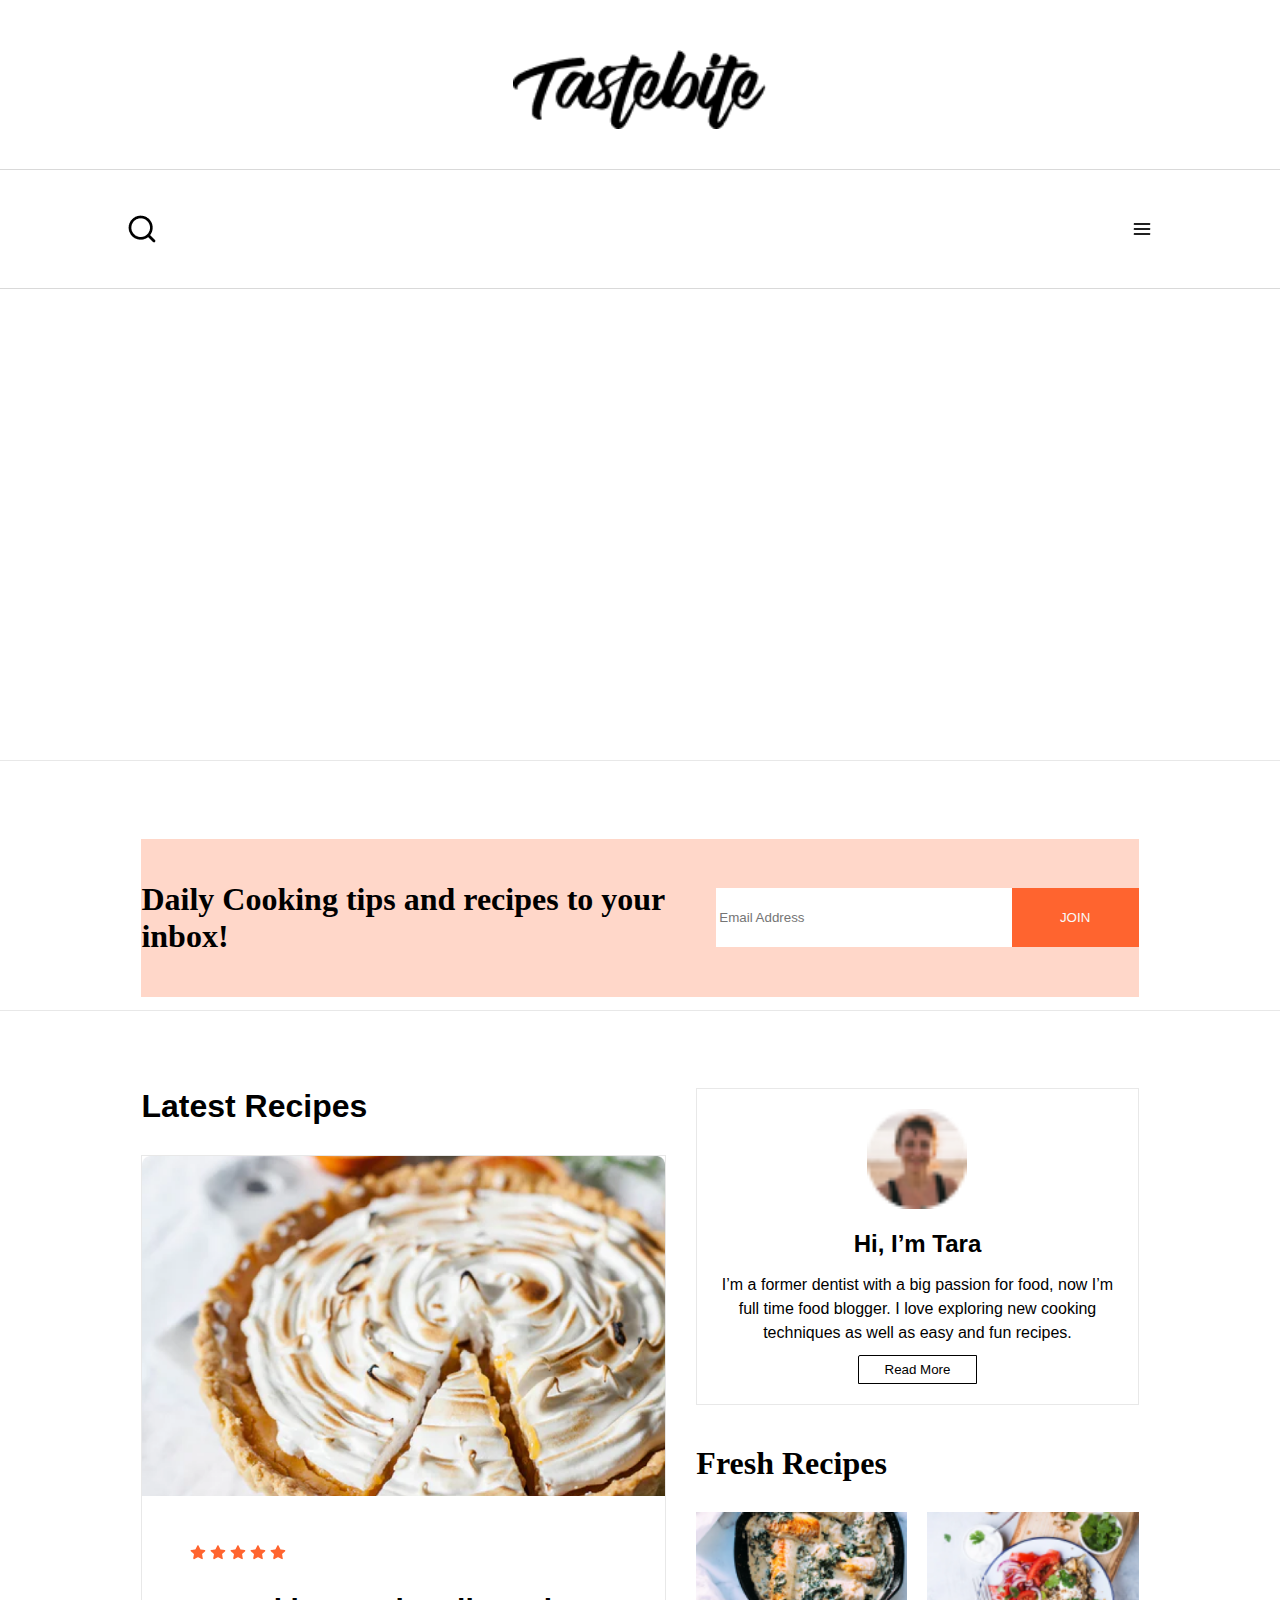
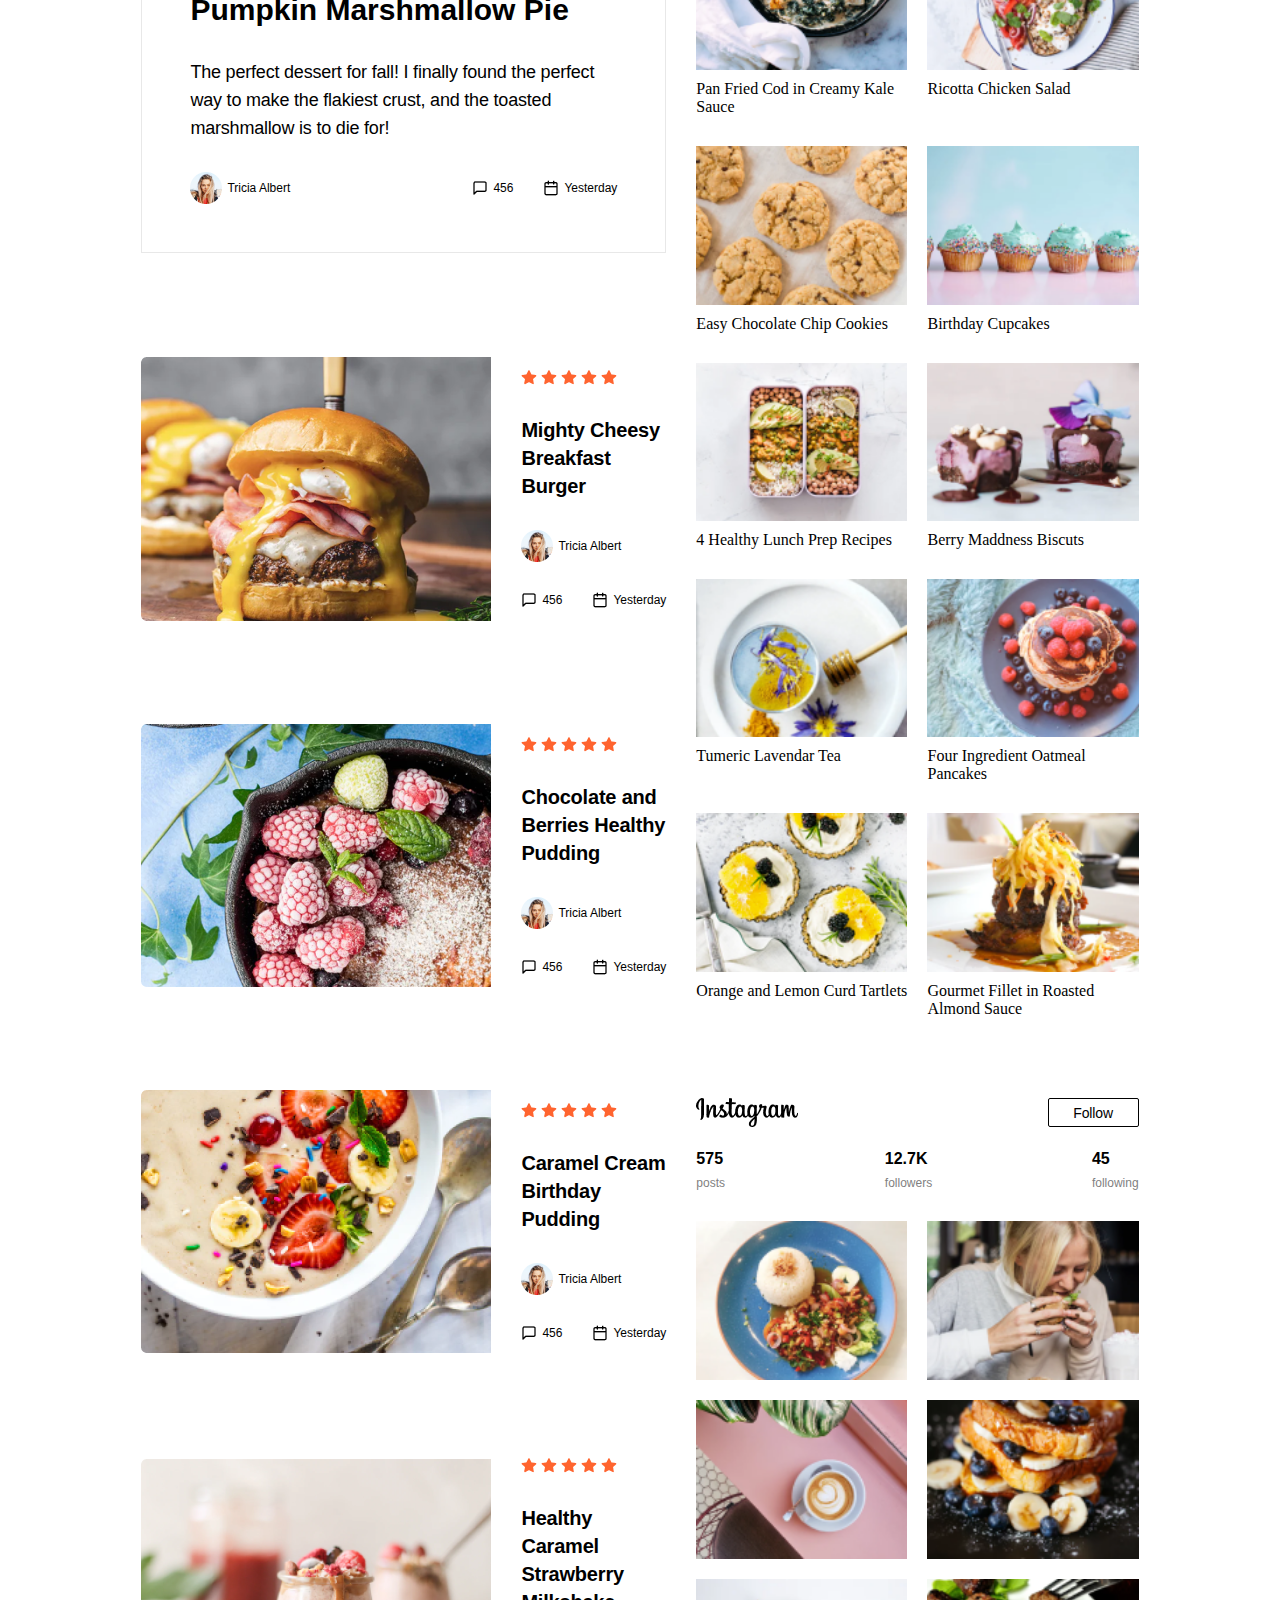
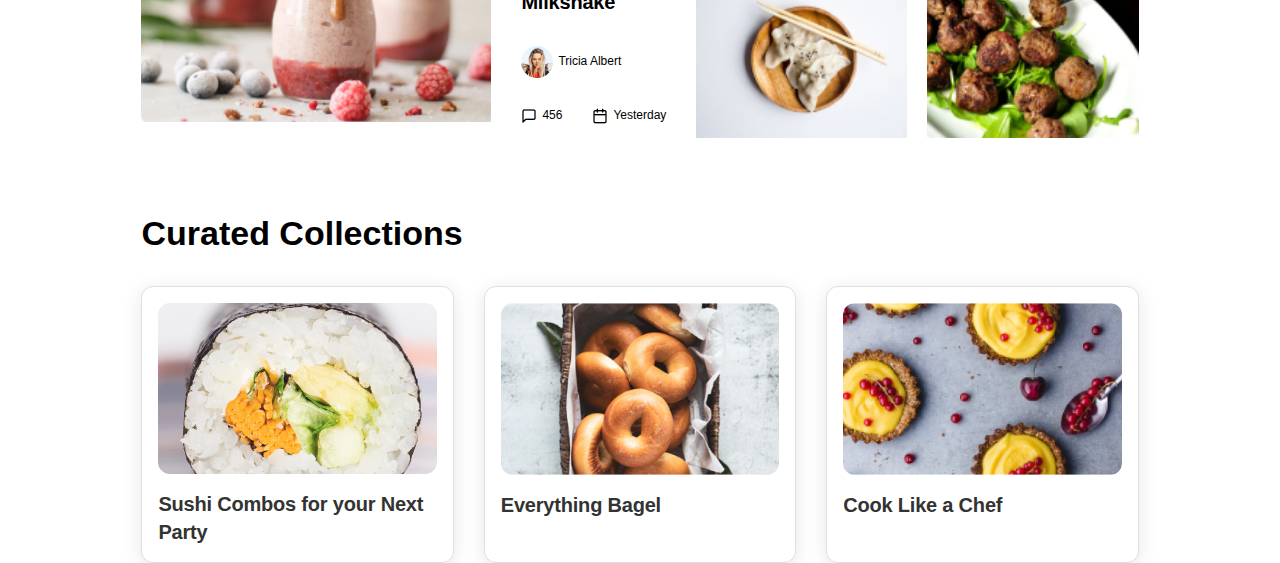
==== pages/fifthPage.html @ 579a3068 "updated version of Bakery" ====
<!DOCTYPE html>
<html lang="en">
  <head>
    <meta charset="UTF-8" />
    <meta name="viewport" content="width=device-width, initial-scale=1.0" />
    <title>TasteBite</title>
    <link rel="stylesheet" href="../style.css" />
  </head>
  <body>
    <div class="popup">
      <div class="exit">
        <img
          src="../img/quit.png"
          alt="exit"
          class="close"
          onclick="closePopup()"
        />
      </div>
      <div class="menu">
        <a href="../index.html">Homepage</a>
        <a href="./secondPage.html">SecondPage</a>
        <a href="./thirdPage.html">ThirdPage</a>
        <a href="./fourthPage.html">FourthPage</a>
        <a href="../pages/fifthPage.html">LastPage</a>
      </div>
    </div>
    <div class="last_logo_5">
      <img src="../img/logo.png" alt="last_logo" />
    </div>
    <header class="last_header">
      <img src="../img/search.jpg" alt="search" />
      <img src="../img/logo.png" alt="last_logo" class="last_photo" />
        <nav>
            <div class="dropdown">
              <button class="dropbtn">Home Page</button>
              <div class="dropdown-content">
                <a href="./secondPage.html">Page 1</a>
                <a href="./thirdPage.html">Page 2</a>
                <a href="./fourthPage.html">Page 3</a>
              </div>
            </div>
            <div class="dropdown">
              <button class="dropbtn">Recipe Page</button>
              <div class="dropdown-content">
                <a href="page1.html">Page 1</a>
                <a href="page2.html">Page 2</a>
                <a href="page3.html">Page 3</a>
              </div>
            </div>
            <div class="dropdown">
              <button class="dropbtn">Pages</button>
              <div class="dropdown-content">
                <a href="page1.html">Page 1</a>
                <a href="page2.html">Page 2</a>
                <a href="page3.html">Page 3</a>
              </div>
            </div>
            <a href="">Elements</a>
            <a href="">Buy</a>
          </nav>
      <img src="../img/menu.png" alt="menu" class="list" onclick="popup()" />
    </header>

    <section class="sakura">
      <div class="last_main">
        <img src="../img/Image.png" alt="sakura" class="b1" />
        <div class="last_title">
          <img src="../img/start.png" alt="starts" class="last_stars" />
          <h3>Very Berry Summer Smoothie</h3>
        </div>
      </div>
      <div class="last_main">
        <img src="../img/g2.png" alt="sakura" class="b1" />
        <div class="last_title">
          <img src="../img/start.png" alt="starts" class="last_stars" />
          <h3>Creamy Carrot and Ginger Soup</h3>
        </div>
      </div>
      <div class="last_main">
        <img src="../img/g3.png" alt="sakura" class="b1" />
        <div class="last_title">
          <img src="../img/start.png" alt="starts" class="last_stars" />
          <h3>Loaded Mixed Berries Mini Tarts</h3>
        </div>
      </div>
    </section>
    <img src="../img/Horizontal.png" alt="" class="last_line" />
    <section class="registr">
      <h1>Daily Cooking tips and recipes to your inbox!</h1>
      <div>
        <input type="text" placeholder=" Email Address" />
        <button>JOIN</button>
      </div>
    </section>
    <section class="registration_form_2">
      <div class="registration_form_wrapper">
        <h1>Deliciousness to your inbox</h1>
        <h3>Enjoy weekly hand picked recipes and recommendations</h3>
        <div>
          <input type="text" placeholder=" Email Address" />
          <button>JOIN</button>
        </div>
        <h5>
          By joining our newsletter you agree to our
          <a href="">Terms and Conditions</a>
        </h5>
      </div>
    </section>
    <img src="../img/Horizontal.png" alt="line" class="line_3">
    <section class="last_main_content">
      <div class="last_left_side">
        <h1>Latest Recipes</h1>
        <div class="last_heading">
          <img src="../img/lastCake.png" alt="cake" />
          <div class="last_girl">
            <img src="../img/stars2.png" alt="" />
            <h1>Pumpkin Marshmallow Pie</h1>
            <p>
              The perfect dessert for fall! I finally found the perfect way to
              make the flakiest crust, and the toasted marshmallow is to die
              for!
            </p>
            <div class="last_secondary">
              <div class="first_block">
                <img src="../img/girl.png" alt="girl">
                <span>Tricia Albert</span>
              </div>
              <div class="second_block">
                <div>
                  <img src="../img/message-square.png" alt="comments">
                  <span>456</span>
                </div>
                <div>
                  <img src="../img/calendar.png" alt="calendar">
                  <span>Yesterday</span>
                </div>
              </div>
            </div>
          </div>
        </div>

        <div class="food_cards">
            <img src="../img/burgers.png" alt="burger">
            <div class="last_food_cards">
              <img src="../img/stars2.png" alt="" />
              <h1>Mighty Cheesy Breakfast Burger</h1>
              <div class="first_block">
                <img src="../img/girl.png" alt="girl">
                <span>Tricia Albert</span>
              </div>
              <div class="second_block">
                <div>
                  <img src="../img/message-square.png" alt="comments">
                  <span>456</span>
                </div>
                <div>
                  <img src="../img/calendar.png" alt="calendar">
                  <span>Yesterday</span>
                </div>
              </div>
            </div>
          </div>
          <div class="food_cards">
            <img src="../img/berries.png" alt="berry">
            <div class="last_food_cards">
              <img src="../img/stars2.png" alt="" />
              <h1>Chocolate and Berries Healthy Pudding</h1>
              <div class="first_block">
                <img src="../img/girl.png" alt="girl">
                <span>Tricia Albert</span>
              </div>
              <div class="second_block">
                <div>
                  <img src="../img/message-square.png" alt="comments">
                  <span>456</span>
                </div>
                <div>
                  <img src="../img/calendar.png" alt="calendar">
                  <span>Yesterday</span>
                </div>
              </div>
            </div>
          </div>
          <div class="food_cards">
            <img src="../img/peach.png" alt="peaches">
            <div class="last_food_cards">
              <img src="../img/stars2.png" alt="" />
              <h1>Caramel Cream Birthday Pudding </h1>
              <div class="first_block">
                <img src="../img/girl.png" alt="girl">
                <span>Tricia Albert</span>
              </div>
              <div class="second_block">
                <div>
                  <img src="../img/message-square.png" alt="comments">
                  <span>456</span>
                </div>
                <div>
                  <img src="../img/calendar.png" alt="calendar">
                  <span>Yesterday</span>
                </div>
              </div>
            </div>
          </div>
          <div class="food_cards">
            <img src="../img/yogurt.png" alt="yogurts">
            <div class="last_food_cards">
              <img src="../img/stars2.png" alt="" />
              <h1>Healthy Caramel Strawberry Milkshake</h1>
              <div class="first_block">
                <img src="../img/girl.png" alt="girl">
                <span>Tricia Albert</span>
              </div>
              <div class="second_block">
                <div>
                  <img src="../img/message-square.png" alt="comments">
                  <span>456</span>
                </div>
                <div>
                  <img src="../img/calendar.png" alt="calendar">
                  <span>Yesterday</span>
                </div>
              </div>
            </div>
          </div>
        </div>
      <div class="last_right_side">
        <div class="tara">
          <img src="../img/32px.png" alt="tara">
          <div>
            <h1>Hi, I’m Tara</h1>
            <p>I’m a former dentist with a big passion for food, now I’m full time food blogger. I love exploring new cooking techniques as well as easy and fun recipes.</p>
            <button>Read More</button>
          </div>
        </div>

        <div class="fresh_recipes">
          <h1>Fresh Recipes</h1>
          <div class="last_grids">
            <div>
              <img src="../img/gr.png" alt="grids">
              <span>Pan Fried Cod in Creamy Kale Sauce</span>
            </div>
            <div>
              <img src="../img/gr2.png" alt="grids">
              <span>Ricotta Chicken Salad</span>
            </div>
            <div>
              <img src="../img/gr3.png" alt="grids">
              <span>Easy Chocolate Chip Cookies</span>
            </div>
            <div>
              <img src="../img/gr4.png" alt="grids">
              <span>Birthday Cupcakes</span>
            </div>
            <div>
              <img src="../img/gr5.png" alt="grids">
              <span>4 Healthy Lunch Prep Recipes</span>
            </div>
            <div>
              <img src="../img/gr6.png" alt="grids">
              <span>Berry Maddness Biscuts</span>
            </div>
            <div>
              <img src="../img/gr7.png" alt="grids">
              <span>Tumeric Lavendar Tea</span>
            </div>
            <div>
              <img src="../img/gr8.png" alt="grids">
              <span>Four Ingredient Oatmeal Pancakes</span>
            </div>
            <div>
              <img src="../img/gr9.png" alt="grids">
              <span>Orange and Lemon Curd Tartlets</span>
            </div>
            <div>
              <img src="../img/gr10.png" alt="grids">
              <span>Gourmet Fillet in Roasted Almond Sauce</span>
            </div>
          </div>
        </div>
        <div class="insta_blog">
          <div class="insta_logo">
            <img src="../img/inst_logo.png" alt="instagram">
            <button>Follow</button>
          </div>
          <div class ="subscribers">
            <div>
              <span>575</span>
              <span>posts</span>
            </div>
            <div>
              <span>12.7K</span>
              <span>followers</span>
            </div>
            <div>
              <span>45</span>
              <span>following</span>
            </div>
          </div>
          <div class="again_last_grids">
            <img src="../img/grp.png" alt="">
            <img src="../img/grp2.png" alt="">
            <img src="../img/grp3.png" alt="">
            <img src="../img/grp4.png" alt="">
            <img src="../img/grp5.png" alt="">
            <img src="../img/grp6.png" alt="">
          </div>
        </div>
      </div>
    </section>
    <section class="food_container">
      <h1>Curated Collections</h1>
      <div class="main_food">
        <div>
          <img src="../img/sushi.png" alt="lapsha" class="food" />
          <span>Sushi Combos for your Next Party</span>
        </div>
        <div>
          <img src="../img/bublik.png" alt="lapsha" class="food" />
          <span>Everything Bagel</span>
        </div>
        <div>
          <img src="../img/namatak.png" alt="lapsha" class="food" />
          <span>Cook Like a Chef</span>
        </div>
      </div>
    </section>
    <script src="../script.js"></script>
  </body>
</html>
---- style.css ----
* {
  margin: 0;
  padding: 0;
  box-sizing: border-box;
/*   outline: 2px solid red; */
}  
header {
  width: 100%;
  height: 120px;
  display: flex;
  justify-content: space-around;
  align-items: center;
}
header {
  .logo {
    width: calc(6.5vw + 66.3px);
  }
  nav {
    display: flex;
    flex-direction: row;
    gap: 48px;
    opacity: 0; /* Скрыто по умолчанию */
    transform: translateY(-20px); /* Исходная позиция (выше) */
    animation: fadeIn 0.8s ease forwards; /* Анимация появления */
    animation-delay: 0.5s; /* Задержка перед появлением */
  }
  nav a{
    text-decoration: none;
    color: black;
  }
  div {
    display: flex;
    flex-direction: row;
    gap: 40px;
  }

  .dropdown {
    position: relative;
    display: inline-block;
  }

  .dropdown-content {
    display: none;
    position: absolute;
    background-color: #f9f9f9;
    min-width: 160px;
    box-shadow: 0px 8px 16px 0px rgba(0,0,0,0.2);
    z-index: 1;
  }

  .dropdown-content a {
    color: black;
    padding: 12px 16px;
    text-decoration: none;
    display: block;
  }
  .dropdown .dropbtn {
    border: none;
    background-color: white;
  }
  .dropdown-content a:hover {
    transition: 1.5s;
    background-color: #ff6600;
    color: white;
  }
  nav a:hover{
    color:#ff6600;
    transition: 1s;
  }
  .dropdown:hover .dropdown-content {display: block;}

  .dropdown:hover .dropbtn {background-color: transparent;}
  div img {
    width: calc(1.1vw + 15.7px);
  }

}
@media (max-width: 700px) {
  header nav {
    display: none;
  }
  header {
    width: 100%;
    display: flex;
    flex-direction: row;
    justify-content: space-between;
    align-items: center;
  }
  header div {
    gap: 24px;
  }
}

.main_wrapper {
  margin-left: calc(14vw - 37.8px);
  margin-right: calc(16.4vw - 46.6px);
  margin-top: 40px;
  background-color: #e3f1ff;
  display: flex;
  flex-direction: row;
  border-radius: 12px;
  opacity: 0; /* Скрыто по умолчанию */
  transform: translateY(30px); /* Сдвиг вниз */
  animation: fadeIn 0.8s ease forwards; /* Анимация появления */
}

/* Анимация для .main_wrapper */
@keyframes fadeIn {
  0% {
    opacity: 0;
    transform: translateY(30px); /* Начальное состояние */
  }
  100% {
    opacity: 1;
    transform: translateY(0); /* Плавный переход в исходную позицию */
  }
}

.left_side {
  border-radius: 12px 0px 0px 12px;
  overflow: hidden; /* Чтобы изображение не выходило за границы */
  opacity: 0;
  transform: translateX(-30px); /* Сдвиг влево */
  animation: slideInLeft 0.8s ease forwards;
  animation-delay: 0.2s; /* Задержка, чтобы сработало позже */
}

/* Анимация для .left_side */
@keyframes slideInLeft {
  0% {
    opacity: 0;
    transform: translateX(-30px);
  }
  100% {
    opacity: 1;
    transform: translateX(0);
  }
}

.left_side img {
  width: 100%;
  height: 100%;
  transition: transform 0.3s ease; /* Эффект увеличения при наведении */
}

.left_side img:hover {
  transform: scale(1.05); /* Небольшое увеличение изображения при наведении */
}

.right_side {
  width: calc(3.4vw + 269px);
  margin-left: calc(3vw + 20.3px);
  margin-top: 115px;
  margin-right: calc(0.75vw + 29.1px);
  margin-bottom: 115px;
  display: flex;
  flex-direction: column;
  gap: calc(0.37vw + 6.59px);
  opacity: 0;
  transform: translateX(30px); /* Сдвиг вправо */
  animation: slideInRight 0.8s ease forwards;
  animation-delay: 0.4s; /* Задержка для появления позже */
}

/* Анимация для .right_side */
@keyframes slideInRight {
  0% {
    opacity: 0;
    transform: translateX(30px);
  }
  100% {
    opacity: 1;
    transform: translateX(0);
  }
}

.trend {
  display: flex;
  flex-direction: row;
  gap: 10px;
}

.trend h4 {
  font-family: "Inter", sans-serif;
  font-size: calc(0.37vw + 8.59px);
  font-weight: 500;
  line-height: 18px;
  color: #000000;
  transition: color 0.3s ease; /* Плавное изменение цвета при наведении */
}

.trend h4:hover {
  color: #ff6600; /* Изменение цвета текста при наведении */
}

.trend img {
  width: calc(0.37vw + 14.59px);
  transition: transform 0.3s ease; /* Эффект увеличения при наведении */
}

.trend img:hover {
  transform: scale(1.1); /* Небольшое увеличение изображения при наведении */
}

.right_side h1 {
  font-family: 'Playfair Display', sans-serif;
  font-size: calc(1.4vw + 24.7px);
  font-weight: 700;
  line-height: 56px;
  text-align: left;
  color: #000000;
  opacity: 0;
  animation: fadeInUp 0.8s ease forwards;
  animation-delay: 0.5s; /* Появляется позже */
}

/* Анимация для .right_side h1 */
@keyframes fadeInUp {
  0% {
    opacity: 0;
    transform: translateY(30px);
  }
  100% {
    opacity: 1;
    transform: translateY(0);
  }
}

.right_side p {
  font-family: "Inter", sans-serif;
  font-size: calc(0.37vw + 12.59px);
  font-weight: 400;
  line-height: 28px;
  letter-spacing: -0.2px;
  text-align: left;
  opacity: 0;
  animation: fadeInUp 0.8s ease forwards;
  animation-delay: 0.6s; /* Появляется позже */
}

@media (max-width: 700px) {
  .right_side {
    padding-top: 32px;
    padding-bottom: 72px;
    margin-top: 0px;
    margin-bottom: 0px;
  }
}
@media (max-width: 1280px) {
  .main_wrapper {
    height: 400px;
    display: flex;
    flex-direction: row;
    border-radius: 12px;
  }
}

@media (max-width: 500px) {
  .main_wrapper {
    height: 100%;
    display: flex;
    flex-direction: row;
    flex-wrap: wrap;
    justify-content: center;
    align-items: center;
    border-radius: 12px;
  }
}

@media (max-width:900px) {
    .right_side {
        margin-top: 50px;
    }
}
.food_container {
  margin-left: calc(14vw - 37.8px);
  margin-right: calc(14vw - 37.8px);
  margin-top: calc(4.13vw + 20.5px);
  display: flex;
  flex-direction: column;
}
.food_container h1 {
  width: 100%;
  font-family: "Playfair Display", sans-serif;
  font-size: calc(1.12vw + 19.7px);
  font-weight: 700;
  line-height: 44px;
  text-align: left;
}
.main_food {
  width: 100%;
  margin-top: calc(0.99vw + 18.3px);
  display: grid;
  grid-template-columns: repeat(3, 1fr);
  gap: 30px;
}
.main_food div {
  width: 100%;
  display: flex;
  flex-direction: column;
  gap: 16px;
  color: #333; /* Темный цвет текста */
  background-color: #fff; /* Фон карточки */
  border: 1px solid #e0e0e0; /* Легкая граница */
  border-radius: 12px; /* Скругление углов */
  padding: 16px; /* Внутренние отступы */
  box-shadow: 0 4px 20px rgba(0, 0, 0, 0.1); /* Тень для глубины */
  transition: transform 0.3s ease, box-shadow 0.3s ease; /* Плавные эффекты */
}

.main_food div:hover {
  transform: translateY(-10px); /* Подъем карточки */
  box-shadow: 0 8px 30px rgba(0, 0, 0, 0.15); /* Увеличенная тень при наведении */
  cursor: pointer;
}

.main_food div img {
  max-width: 100%; /* Ширина изображения */
  border-radius: 12px; /* Скругление углов изображения */
  object-fit: cover; /* Соответствие соотношению сторон */
  transition: 1s;
}

.main_food div h2 {
  font-size: 1.75em; /* Увеличенный размер заголовка */
  margin: 0; /* Убираем отступы */
  font-weight: bold; /* Жирный текст */
  color: #2c3e50; /* Темный цвет заголовка */
}




.food_container .food {
  width: 100%;
}
.food_container .stars {
  width: 96px;
}
.food_container div span {
  font-family: "Inter", sans-serif;
  font-size: 20px;
  font-weight: 600;
  line-height: 28px;
  letter-spacing: -0.20000000298023224px;
  text-align: left;
}


@media (max-width: 500px) {
  .list {
    display: block;
  }
  .main_food {
    grid-template-columns: repeat(1, 1fr);
  }
}
/* Здесь идет двойная адаптивка */
@media (max-width: 800px) {
    .right_side {
        margin-top: 30px;
    }
    
}

@media (max-width: 649px) {
    .right_side {
        padding-top: 0px;
    }
}
/* Экран категорий */
.categories {
  width: calc(71.8vw + 75.6px);
  margin-left: calc(14vw - 37.8px);
  margin-right: calc(14vw - 37.8px);
  margin-top: calc(4.13vw + 20.5px);
  margin-bottom: 80px;
  display: flex;
  flex-direction: column;
  flex-wrap: wrap;
}
.categories h1 {
  font-family: "Playfair Display";
  font-size: calc(1.12vw + 19.7px);
  font-weight: 700;
  line-height: 44px;
  text-align: left;
}
.categories_block {
  width: 100%;
  margin-top: calc(0.99vw + 18.3px);
  display: grid;
  grid-template-columns: repeat(6, 1fr);
  gap: 20px;
}
.categories_block div {
  display: flex;
  flex-direction: column;
  gap: 13px;
  justify-content: center;
  align-items: center;
  background-color: #f9f9f9; /* Светлый фон */
  border: 1px solid #ddd; /* Легкая граница */
  border-radius: 10px; /* Скругление углов */
  padding: 20px; /* Внутренние отступы */
  transition: transform 0.3s ease, box-shadow 0.3s ease; /* Плавные эффекты */
  cursor: pointer; /* Указатель при наведении */
}

.categories_block div:hover {
  transform: translateY(-5px); /* Подъем блока при наведении */
  box-shadow: 0 8px 20px rgba(0, 0, 0, 0.1); /* Тень при наведении */
}

.categories_block div img {
  width: 100%;
  border-radius: 10px; /* Скругление углов изображения */
  object-fit: cover; /* Соответствие соотношению сторон */
  transition: transform 0.3s ease; /* Плавный эффект увеличения */
}

.categories_block div img:hover {
  transform: scale(1.05); /* Увеличение изображения при наведении */
}

.categories_block div h3 {
  font-family: "Inter", sans-serif; /* Поддержка запасного шрифта */
  font-size: 20px;
  font-weight: 600;
  line-height: 24px; /* Высота строки для удобочитаемости */
  text-align: center;
  color: #000000;
  margin: 0; /* Убираем отступы */
}


@media (max-width: 500px) {
    .categories_block {
        grid-template-columns: repeat(2, 1fr);
    }
}
/* registration page */

.registration_form {
  background-color: #ffd7c9;
  display: flex;
  flex-direction: row;
  justify-content: center;
  align-items: center;
}

.registration_form_wrapper {
  margin-top: calc(4.5vw + 39px);
  margin-bottom: calc(5.35vw + 33.9px);
  width: calc(17.3vw + 279px);
  display: flex;
  flex-direction: column;
  gap: 20px;
  opacity: 0; /* Начальная непрозрачность */
  transform: translateY(20px); /* Начальная позиция */
  transition: opacity 0.5s ease, transform 0.5s ease; /* Плавный переход */
  animation: fadeInUp 0.5s forwards; /* Анимация появления */
}

@keyframes fadeInUp {
  to {
    opacity: 1; /* Конечная непрозрачность */
    transform: translateY(0); /* Конечная позиция */
  }
}

.registration_form_wrapper h1 {
  font-family: "Playfair Display", sans-serif;
  font-size: calc(3.75vw + 21.9px);
  font-weight: 700;
  letter-spacing: -1px;
  text-align: center;
  color: #000000;
}

.registration_form_wrapper h3 {
  font-family: "Inter", sans-serif;
  font-size: calc(0.75vw + 13.1px);
  text-align: center;
  color: #000000;
}

.registration_form_wrapper form {
  display: flex;
  flex-direction: row;
}

.registration_form_wrapper input {
  text-align: center;
  border: none;
  border-radius: 5px; /* Скругление углов */
  width: 100%;
  height: 68px;
  padding: 0 10px; /* Внутренние отступы */
  font-size: 16px; /* Размер шрифта */
  transition: border-color 0.3s ease; /* Плавный переход для границы */
}

.registration_form_wrapper input:focus {
  border-color: #FF642F; /* Цвет границы при фокусе */
  outline: none; /* Убираем стандартный обвод при фокусе */
}

.registration_form_wrapper button {
  width: 127px;
  height: 68px; /* Высота кнопки совпадает с полем ввода */
  background-color: #FF642F; /* Цвет кнопки */
  color: white;
  border: none;
  border-radius: 5px; /* Скругление углов кнопки */
  font-size: 16px; /* Размер шрифта */
  cursor: pointer; /* Указатель при наведении */
  transition: background-color 0.3s ease, transform 0.3s ease; /* Плавные эффекты */
}

.registration_form_wrapper button:hover {
  background-color: #e55b24; /* Темнее цвет кнопки при наведении */
  transform: translateY(-2px); /* Подъем кнопки при наведении */
}

.registration_form_wrapper button:active {
  transform: translateY(0); /* Возврат кнопки на место при нажатии */
}

.registration_form_wrapper h5 {
  font-family: 'Inter', sans-serif;
  font-size: 12px;
  line-height: 15px;
  text-align: center;
  color: #000000;
}

.registration_form_wrapper a {
  text-decoration: none;
  border-bottom: 1px solid red;
}

.hand_collection {
  margin-left: calc(14vw - 37.8px);
  margin-right: calc(14vw - 37.8px);
  margin-top: calc(4.13vw + 20.5px);
  display: flex;
  flex-direction: column;
}
.hand_collection h1 {
font-family: 'Playfair Display', sans-serif;
font-size: calc(2.44vw + 14.84px);
font-weight: 700;
line-height: 60px;
text-align: left;
color:#000000;
}
.hand_collection_container {
  width: 100%;
  margin-top: calc(0.99vw + 18.3px);
  display: grid;
  grid-template-columns: repeat(2, 1fr);
  gap: 30px;
}

.main_collection {
  display: flex;
  flex-direction: column;
  align-items: center; /* Центрируем элементы по горизонтали */
  background-color: #fff; /* Белый фон */
  border: 1px solid #ddd; /* Легкая граница */
  border-radius: 12px; /* Скругление углов */
  padding: 20px; /* Внутренние отступы */
  box-shadow: 0 4px 15px rgba(0, 0, 0, 0.1); /* Тень для глубины */
  transition: transform 0.3s ease, box-shadow 0.3s ease; /* Плавные эффекты */

}

.main_collection:hover {
  transform: translateY(-5px); /* Подъем карточки при наведении */
  box-shadow: 0 8px 25px rgba(0, 0, 0, 0.15); /* Увеличенная тень при наведении */

  cursor: pointer;
}

.main_collection img {
  max-width: 100%; /* Установка ширины изображения */
  border-radius: 12px; /* Скругление углов изображения */
  object-fit: cover; /* Соответствие соотношению сторон */
}

.mini_blocks {
  text-align: center; /* Центрирование текста */
  margin-top: 15px; /* Отступ сверху */
}

.mini_blocks h3 {
  font-family: "Inter", sans-serif; /* Поддержка запасного шрифта */
  font-size: 1.5em; /* Размер заголовка */
  color: #2c3e50; /* Темный цвет заголовка */
  margin: 0; /* Убираем отступы */
}

.mini_blocks button {
  background-color: #FF642F; /* Цвет кнопки */
  color: white; /* Цвет текста кнопки */
  border: none; /* Без границы */
  border-radius: 5px; /* Скругление углов кнопки */
  padding: 10px 15px; /* Отступы внутри кнопки */
  cursor: pointer; /* Указатель при наведении */
  font-size: 16px; /* Размер шрифта */
  transition: background-color 0.3s ease, transform 0.3s ease; /* Плавные эффекты */
}

.mini_blocks button:hover {
  background-color: #e55b24; /* Темнее цвет кнопки при наведении */
  transform: translateY(-2px); /* Подъем кнопки при наведении */
}


.hand_collection_container {
  width: 100%;
}
  @media (max-width:500px) {
    .hand_collection_container {
      grid-template-columns: repeat(1, 1fr);
    }
    .main_collection {
      width: 100%;
    }
      }

.popup {
  position: fixed;
  width: 100%;
  height: 100vh;
  padding: 20px;
  background-color: rgba(0, 0, 0, 0.5); /* здесь задаем затемнение заднего фона */
  z-index: 999;
  display: none;
}
.exit img {
  width: 15px;
  height: 15px;
}
.menu {
  margin-top: 10px;
  padding: 10px;
  display: flex;
  flex-direction: column;
  justify-content: center;
  align-items:flex-start;
  gap: 20px;
  background-color: rgba(255, 255, 255, 0.9); /* здесь задаем прозрачность и цвет самого окна */
  border-radius:10px;
}
.menu a {
font-family: 'Inter';
font-size: 16px;
font-weight: 500;
line-height: 15px;
text-align: left;
text-decoration: none;
color:#000000;
}
.menu a:hover {
  color:#FF642F
}
.latest_recipes{
  margin-left: calc(14vw - 37.8px);
  margin-right: calc(14vw - 37.8px);
  margin-top: calc(4.13vw + 20.5px);
  margin-bottom: 120px;
  display: flex;
  flex-direction: column;
  flex-wrap: wrap;
  justify-content: center;
  align-items: center;
}
.latest_recipes h1 {
font-family: 'Playfair Display', sans-serif;
font-size: calc(1.12vw + 19.7px);
font-weight: 700;
line-height: 44px;
text-align: left;
color: #000000;
}
.grid_container {
  margin-top: calc(0.99vw + 18.3px);
  display: grid;
  grid-template-columns: repeat(4, 1fr);
  gap: 30px;
}
@media (max-width:600px) {
  .grid_container {
    margin-top: calc(0.99vw + 18.3px);
    width: 100%;
    display: grid;
    grid-template-columns: repeat(2, 1fr);
    gap: 30px;
  }
}
.grid_container div {
  display: flex;
  flex-direction: column;
  gap: 8px;
  background-color: #fff; /* Белый фон карточки */
  border: 1px solid #ddd; /* Легкая граница */
  border-radius: 10px; /* Скругление углов */
  padding: 15px; /* Внутренние отступы */
  box-shadow: 0 4px 10px rgba(0, 0, 0, 0.1); /* Тень для глубины */
  transition: transform 0.3s ease, box-shadow 0.3s ease; /* Плавные эффекты */
  cursor: pointer; /* Указатель при наведении */
}

.grid_container div:hover {
  transform: translateY(-5px); /* Подъем карточки при наведении */
  box-shadow: 0 8px 20px rgba(0, 0, 0, 0.15); /* Увеличенная тень при наведении */
}

.grid_container div img {
  width: 100%;
  border-radius: 8px; /* Скругление углов изображения */
  object-fit: cover; /* Соответствие соотношению сторон */
  transition: transform 0.3s ease; /* Плавный эффект увеличения */
}

.grid_container div img:hover {
  transform: scale(1.05); /* Увеличение изображения при наведении */
}

.grid_container div h3 {
  font-family: 'Inter', sans-serif; /* Поддержка запасного шрифта */
  font-size: calc(0.56vw + 9.88px);
  font-weight: 600;
  line-height: 28px;
  text-align: left;
  color: #333; /* Темный цвет текста */
  margin: 0; /* Убираем отступы */
}

.drop_down {
  margin-top: calc(3.38vw + 31.3px);
  width: calc(6.38vw + 94px);
  height: 48px;
  border-radius: 4px;
  border: 1px solid #ddd; /* Легкая граница */
  background-color: white; /* Белый фон */
  font-family: 'Inter', sans-serif; /* Поддержка запасного шрифта */
  font-size: calc(0.37vw + 12.59px);
  font-weight: 500;
  line-height: 21.78px;
  letter-spacing: -0.2px;
  text-align: center;
  color: #000000;
  padding: 10px; /* Внутренние отступы */
  transition: border-color 0.3s ease, box-shadow 0.3s ease; /* Плавные эффекты */
  cursor: pointer; /* Указатель при наведении */
}

.drop_down:focus {
  border-color: #FF642F; /* Цвет границы при фокусе */
  outline: none; /* Убираем стандартный обвод при фокусе */
  box-shadow: 0 0 5px rgba(255, 100, 47, 0.5); /* Тень при фокусе */
}

.drop_down:hover {
  border-color: #FF642F; /* Цвет границы при наведении */
}

.drop_down option {
  background-color: white; /* Фон для опций */
  color: #000; /* Цвет текста для опций */
}

/* Подвал */
footer {
  padding-left: calc(14vw - 37.8px);
  padding-right: calc(14vw - 37.8px);
  padding-top: calc(4.13vw + 20.5px);
  background-color: #F9F9F9;
}

.footer_parent_1 {
  width: 100%;
  display: flex;
  flex-direction: row;
  justify-content: space-between;
  opacity: 0; /* Начальная непрозрачность */
  transform: translateY(20px); /* Начальная позиция */
  animation: fadeInUp 0.5s forwards; /* Анимация появления */
}

@media (max-width: 500px) {
  .footer_parent_1 {
    flex-wrap: wrap; /* Обеспечивает перенос элементов на меньших экранах */
  }
}

.logo_last {
  width: 100%;
  display: flex;
  flex-direction: column;
  gap: 17px;
}

.logo_last img {
  width: 128.78px;
  height: 39.94px;
}

.logo_last p {
  width: 100%;
  height: 96px;
  color: #7F7F7F;
}

.navigation_last {
  width: 450px;
  display: flex;
  flex-direction: row;
  justify-content: space-between;
  align-items: flex-start;
}

@media (max-width: 500px) {
  .navigation_last {
    margin-top: 28px;
  }
}

.navigation_last ul {
  width: 100%;
  list-style: none;
  text-decoration: none;
  display: flex;
  flex-direction: column;
  gap: 5px;
  font-family: 'Inter';
  font-size: 14px;
  font-weight: bold;
  line-height: 18px;
  text-align: left;
  color: #000000;
}

.navigation_last ul a {
  list-style: none;
  text-decoration: none;
  font-family: 'Inter';
  font-size: 14px;
  font-weight: 400;
  line-height: 23px;
  text-align: left;
  color: #7F7F7F;
  transition: color 0.3s; /* Плавный переход цвета */
}

.navigation_last ul a:hover {
  color: #FF642F; /* Изменение цвета при наведении */
}

.footer_parent_2 {
  margin-top: 118px;
  padding-bottom: 40px;
  border-top: 1px solid grey;
  display: flex;
  flex-direction: row;
  flex-wrap: wrap;
  justify-content: space-between;
}

.footer_parent_2 h4 {
  font-family: 'Inter';
  font-size: 10px;
  line-height: 16px;
  text-align: left;
  color: #7F7F7F;
  transition: color 0.3s; /* Плавный переход цвета */
}

.footer_parent_2 h4:hover {
  color: #FF642F; /* Изменение цвета при наведении */
}

/* Определение ключевых кадров для анимации появления */
@keyframes fadeInUp {
  to {
    opacity: 1; /* Конечная непрозрачность */
    transform: translateY(0); /* Конечная позиция */
  }
}


/* // 2 Страница */
.full_guide {
  margin-top: calc(4.13vw + 20.5px);
  margin-left: calc(14vw - 37.8px);
  margin-right: calc(14vw - 37.8px);
  opacity: 0; /* Начальная непрозрачность */
  transform: translateY(20px); /* Начальная позиция */
  animation: fadeInUp 0.5s forwards; /* Анимация появления */
}

/* Стили для заголовка */
.full_guide h1 {
  font-family: 'Playfair Display', sans-serif;
  font-size: calc(2.81vw + 19.4px);
  font-weight: 700;
  opacity: 0; /* Начальная непрозрачность */
  transform: translateY(20px); /* Начальная позиция */
  animation: fadeInUp 0.5s forwards; /* Анимация появления */
  animation-delay: 0.2s; /* Задержка для последовательного появления заголовка */
  transition: color 0.3s ease; /* Плавный переход для цвета */
}

/* Стили для профиля */
.profile {
  margin-top: 24px;
  width: 100%;
  display: flex;
  flex-direction: row;
  flex-wrap: wrap;
  gap: 30px;
  opacity: 0; /* Начальная непрозрачность */
  transform: translateY(20px); /* Начальная позиция */
  animation: fadeInUp 0.5s forwards; /* Анимация появления */
  animation-delay: 0.4s; /* Задержка для последовательного появления */
}

/* Элементы внутри профиля */
.profile div {
  display: flex;
  flex-direction: row;
  gap: 5px;
  opacity: 0; /* Начальная непрозрачность */
  transform: translateY(20px); /* Начальная позиция */
  animation: fadeInUp 0.5s forwards; /* Анимация появления */
  animation-delay: 0.6s; /* Задержка для последовательного появления */
}
.profile div img:nth-child(1) {
  width: 20px;
}
/* Стили для статьи */
.full_guide .article {
  font-size: 20px;
  margin-top: calc(0.65vw + 30.5px);
  color: #000000;
  opacity: 0; /* Начальная непрозрачность */
  transform: translateY(20px); /* Начальная позиция */
  animation: fadeInUp 0.5s forwards; /* Анимация появления */
  animation-delay: 0.8s; /* Задержка для последовательного появления */
}

/* Горизонтальная линия */
.line_1 {
  width: 100%;
}

/* Определение ключевых кадров для анимации появления */
@keyframes fadeInUp {
  to {
    opacity: 1; /* Конечная непрозрачность */
    transform: translateY(0); /* Конечная позиция */
  }
}

/* Эффекты при наведении на заголовок и элементы статьи */
.full_guide h1:hover,
.full_guide .article:hover {
  color: #FF642F; /* Изменение цвета при наведении */
  cursor: pointer; /* Указатель при наведении */
}


.video_1 {
  height: calc(34.3vw + 129.1px);
  margin-top: 20px;
  margin-left: calc(14vw - 37.8px);
  margin-right: calc(14vw - 37.8px);
  background-image: url(../img/video.png);
  background-size: cover;
  background-repeat: no-repeat;
  display: flex;
  flex-direction: row;
  justify-content: center;
  align-items: center;
  border-radius: 10px; /* Скругление углов */
  box-shadow: 0 4px 10px rgba(0, 0, 0, 0.1); /* Тень для глубины */
  transition: transform 0.3s ease, box-shadow 0.3s ease; /* Плавные эффекты */
  opacity: 0; /* Начальная непрозрачность */
  transform: translateY(20px); /* Начальная позиция */
  animation: fadeInUp 0.5s forwards; /* Анимация появления */
}

.player {
  padding: 20px;
  width: 100%;
  height: 100%;
  border-radius: 50%; /* Круглая форма плеера */
  display: flex;
  justify-content: center;
  align-items: center;
  box-shadow: 0 2px 5px rgba(0, 0, 0, 0.2); /* Тень для плеера */
  transition: transform 0.3s ease; /* Плавные эффекты для плеера */
}

.player:hover {
  transform: scale(1.1); /* Увеличение плеера при наведении */
}

/* Определение ключевых кадров для анимации появления */
@keyframes fadeInUp {
  to {
    opacity: 1; /* Конечная непрозрачность */
    transform: translateY(0); /* Конечная позиция */
  }
}

.before {
  margin-top: calc(3vw + 20.7px);
  margin-left: calc(14vw - 37.8px);
  margin-right: calc(14vw - 37.8px);
  display: flex;
  flex-direction: column;
  gap: 24px;
  opacity: 0; /* Начальная непрозрачность */
  transform: translateY(20px); /* Начальная позиция */
  animation: fadeInUp 0.5s forwards; /* Анимация появления */
}

/* Стили для заголовка */
.before h1 {
  width: 100%;
  font-family: 'Playfair Display', sans-serif;
  font-size: calc(1.97vw + 16.6px);
  font-weight: 700;
  line-height: 56px;
  opacity: 0; /* Начальная непрозрачность */
  transform: translateY(20px); /* Начальная позиция */
  animation: fadeInUp 0.5s forwards; /* Анимация появления */
  animation-delay: 0.2s; /* Задержка для последовательного появления заголовка */
  transition: color 0.3s ease; /* Плавный переход для цвета */
}

/* Стили для абзаца */
.before p {
  font-size: 20px;
  font-family: 'Inter', sans-serif;
  line-height: 37px;
  letter-spacing: -0.20000000298023224px;
  opacity: 0; /* Начальная непрозрачность */
  transform: translateY(20px); /* Начальная позиция */
  animation: fadeInUp 0.5s forwards; /* Анимация появления */
  animation-delay: 0.4s; /* Задержка для последовательного появления */
  transition: color 0.3s ease; /* Плавный переход для цвета */
}

/* Определение ключевых кадров для анимации появления */
@keyframes fadeInUp {
  to {
    opacity: 1; /* Конечная непрозрачность */
    transform: translateY(0); /* Конечная позиция */
  }
}

/* Эффекты при наведении на заголовок и абзац */
.before h1:hover,
.before p:hover {
  color: #FF642F; /* Изменение цвета при наведении */
  cursor: pointer; /* Указатель при наведении */
}


.basics {
  margin-top: calc(4.13vw + 20.5px);
  margin-left: calc(14vw - 37.8px);
  margin-right: calc(14vw - 37.8px);
  display: flex;
  flex-direction: row;
  gap: 49px;
  opacity: 0; /* Начальная непрозрачность */
  transform: translateY(20px); /* Начальная позиция */
  animation: fadeInUp 0.5s forwards; /* Анимация появления */
  border: 1px solid #ddd; /* Легкая граница */
  border-radius: 10px; /* Скругление углов */
  padding: 20px; /* Внутренние отступы */
  background-color: #f9f9f9; /* Светлый фон */
  box-shadow: 0 4px 10px rgba(0, 0, 0, 0.1); /* Тень для глубины */
}

@media(max-width:1440px) {
  .basics {
    flex-wrap: nowrap;
  }
}

@media (max-width:500px) {
  .basics {
    flex-wrap: wrap;
  }
}

.left_text {
  display: flex;
  flex-direction: column;
  gap: 20px;
  opacity: 0; /* Начальная непрозрачность */
  transform: translateY(20px); /* Начальная позиция */
  animation: fadeInUp 0.5s forwards; /* Анимация появления */
  animation-delay: 0.2s; /* Задержка для последовательного появления */
}

.left_text h1 {
  font-size: calc(1.97vw + 16.6px);
  font-family: 'Playfair Display', sans-serif;
  font-weight: 700;
  line-height: 56px;
  color: #FF642F; /* Цвет заголовка */
  text-shadow: 1px 1px 2px rgba(0, 0, 0, 0.1); /* Легкая тень для текста */
  opacity: 0; /* Начальная непрозрачность */
  transform: translateY(20px); /* Начальная позиция */
  animation: fadeInUp 0.5s forwards; /* Анимация появления */
  animation-delay: 0.4s; /* Задержка для последовательного появления заголовка */
}

.left_text p {
  width: calc(16.5vw + 283.02px);
  font-family: 'Inter', sans-serif;
  font-size: 20px;
  line-height: 37px;
  color: #333; /* Темный цвет текста */
  background-color: #ffffff; /* Белый фон для текста */
  padding: 10px; /* Внутренние отступы */
  border-radius: 5px; /* Скругление углов текста */
  border: 1px solid #ddd; /* Легкая граница */
  opacity: 0; /* Начальная непрозрачность */
  transform: translateY(20px); /* Начальная позиция */
  animation: fadeInUp 0.5s forwards; /* Анимация появления */
  animation-delay: 0.6s; /* Задержка для последовательного появления текста */
}

@media (max-width:600px) {
  .left_text p {
    width: 100%;
    font-family: 'Inter', sans-serif;
    font-size: 20px;
    line-height: 37px;
    color: #000000;
  }
}

.right_testo {
  display: flex;
  flex-direction: column;
  justify-content: center;
  align-items: center;
  gap: 10px;
  opacity: 0; /* Начальная непрозрачность */
  transform: translateY(20px); /* Начальная позиция */
  animation: fadeInUp 0.5s forwards; /* Анимация появления */
  animation-delay: 0.8s; /* Задержка для последовательного появления блока */
}

.right_testo img {
  width: 100%;
  border-radius: 8px; /* Скругление углов изображения */
  box-shadow: 0 2px 5px rgba(0, 0, 0, 0.1); /* Тень для изображения */
  opacity: 0; /* Начальная непрозрачность */
  transform: translateY(20px); /* Начальная позиция */
  animation: fadeInUp 0.5s forwards; /* Анимация появления */
  animation-delay: 1s; /* Задержка для последовательного появления изображения */
}

/* Определение ключевых кадров для анимации появления */
@keyframes fadeInUp {
  to {
    opacity: 1; /* Конечная непрозрачность */
    transform: translateY(0); /* Конечная позиция */
  }
}

.thinking {
  margin-top: calc(3vw + 20.7px);
  margin-left: calc(14vw - 37.8px);
  margin-right: calc(14vw - 37.8px);
  display: flex;
  flex-direction: column;
  gap: 16px;
  opacity: 0; /* Начальная непрозрачность */
  transform: translateY(20px); /* Начальная позиция */
  animation: fadeInUp 0.5s forwards; /* Анимация появления */
}

.thinking h1 {
  border-top: 1px solid #E8E8E8;
  font-family: 'Playfair Display', sans-serif;
  font-size: calc(1.40vw + 39.7px);
  font-weight: 700;
  line-height: 72px;
  opacity: 0; /* Начальная непрозрачность */
  transform: translateY(20px); /* Начальная позиция */
  animation: fadeInUp 0.5s forwards; /* Анимация появления */
  animation-delay: 0.2s; /* Задержка для последовательного появления заголовка */
}

.thinking p {
  font-family: 'Inter', sans-serif;
  font-size: calc(0.75vw + 13.1px);
  font-weight: 400;
  line-height: 38px;
  opacity: 0; /* Начальная непрозрачность */
  transform: translateY(20px); /* Начальная позиция */
  animation: fadeInUp 0.5s forwards; /* Анимация появления */
  animation-delay: 0.4s; /* Задержка для последовательного появления текста */
}

/* Определение ключевых кадров для анимации появления */
@keyframes fadeInUp {
  to {
    opacity: 1; /* Конечная непрозрачность */
    transform: translateY(0); /* Конечная позиция */
  }
}

.tatu {
  margin-top: calc(3vw + 20.7px);
  margin-left: calc(14vw - 37.8px);
  margin-right: calc(14vw - 37.8px);
  display: flex;
  flex-direction: column;
  opacity: 0; /* Начальная непрозрачность */
  transform: translateY(20px); /* Начальная позиция */
  animation: fadeInUp 0.5s forwards; /* Анимация появления */
}

.tatu div {
  margin-top: 33px;
  display: flex;
  flex-direction: column;
  gap: 56px;
  border: 1px solid #ddd; /* Легкая граница */
  border-radius: 10px; /* Скругление углов */
  padding: 20px; /* Внутренние отступы */
  background-color: #fff; /* Белый фон для содержимого */
  opacity: 0; /* Начальная непрозрачность */
  transform: translateY(20px); /* Начальная позиция */
  animation: fadeInUp 0.5s forwards; /* Анимация появления */
  animation-delay: 0.2s; /* Задержка для последовательного появления */
}

.tatu h1 {
  font-size: calc(1.97vw + 16.6px);
  font-family: 'Playfair Display', sans-serif;
  font-weight: 700;
  color: #000; /* Цвет текста заголовка */
  opacity: 0; /* Начальная непрозрачность */
  transform: translateY(20px); /* Начальная позиция */
  animation: fadeInUp 0.5s forwards; /* Анимация появления */
  animation-delay: 0.4s; /* Задержка для последовательного появления */
}

.tatu div p {
  font-family: 'Inter', sans-serif;
  font-size: 20px;
  font-weight: 400;
  line-height: 37px;
  letter-spacing: -0.2px;
  text-align: left;
  color: #000; /* Цвет текста абзаца */
  opacity: 0; /* Начальная непрозрачность */
  transform: translateY(20px); /* Начальная позиция */
  animation: fadeInUp 0.5s forwards; /* Анимация появления */
  animation-delay: 0.6s; /* Задержка для последовательного появления */
}

/* Определение ключевых кадров для анимации появления */
@keyframes fadeInUp {
  to {
    opacity: 1; /* Конечная непрозрачность */
    transform: translateY(0); /* Конечная позиция */
  }
}

.wrapper_blue {
  background-color: #F9F9F9; /* Фоновый цвет */
  margin-top: calc(3vw + 20.7px);
  margin-left: calc(14vw - 37.8px);
  margin-right: calc(14vw - 37.8px);
  border: 1px solid #ddd; /* Легкая граница */
  border-radius: 10px; /* Скругление углов */
  padding: 20px; /* Внутренние отступы */
  opacity: 0; /* Начальная непрозрачность */
  transform: translateY(20px); /* Начальная позиция */
  animation: fadeInUp 0.5s forwards; /* Анимация появления */
}

.main_wrapper_blue {
  width: 100%;
  padding-top: calc(4.22vw + 16.1px);
  padding-bottom: calc(4.22vw + 16.1px);
  padding-left: calc(5.25vw + 4.28px);
  padding-right: calc(5.25vw + 4.28px);
  opacity: 0; /* Начальная непрозрачность */
  transform: translateY(20px); /* Начальная позиция */
  animation: fadeInUp 0.5s forwards; /* Анимация появления */
  animation-delay: 0.2s; /* Задержка для последовательного появления */
}

.editors {
  display: flex;
  flex-direction: row;
  align-items: center;
  gap: 16px;
}

.main_wrapper_blue p {
  margin-top: 29px;
  font-family: 'Inter', sans-serif;
  font-size: 20px;
  line-height: 37px;
  letter-spacing: -0.2px;
  opacity: 0; /* Начальная непрозрачность */
  transform: translateY(20px); /* Начальная позиция */
  animation: fadeInUp 0.5s forwards; /* Анимация появления */
  animation-delay: 0.4s; /* Задержка для последовательного появления */
}

.main_wrapper_blue .socials_part2 {
  margin-top: 24px;
  display: flex;
  flex-direction: row;
  gap: 32px;
  opacity: 0; /* Начальная непрозрачность */
  transform: translateY(20px); /* Начальная позиция */
  animation: fadeInUp 0.5s forwards; /* Анимация появления */
  animation-delay: 0.6s; /* Задержка для последовательного появления */
}

/* Определение ключевых кадров для анимации появления */
@keyframes fadeInUp {
  to {
    opacity: 1; /* Конечная непрозрачность */
    transform: translateY(0); /* Конечная позиция */
  }
}

.comments {
  margin-top: calc(3vw + 20.7px);
  margin-left: calc(14vw - 37.8px);
  margin-right: calc(14vw - 37.8px);
  opacity: 0; /* Начальная непрозрачность */
  transform: translateY(20px); /* Начальная позиция */
  animation: fadeInUp 0.5s forwards; /* Анимация появления */
}

.comments h1 {
  font-family: 'Playfair Display', sans-serif;
  font-size: calc(2.81vw + 19.4px);
  font-weight: 700;
  line-height: 72px;
  text-align: left;
  opacity: 0; /* Начальная непрозрачность */
  transform: translateY(20px); /* Начальная позиция */
  animation: fadeInUp 0.5s forwards; /* Анимация появления */
  animation-delay: 0.2s; /* Задержка для последовательного появления заголовка */
}

.line {
  width: 100%;
}

.main_comments {
  margin-top: 32px;
  width: 100%;
  display: flex;
  flex-direction: column;
  align-items: flex-start;
  gap: 21px;
  opacity: 0; /* Начальная непрозрачность */
  transform: translateY(20px); /* Начальная позиция */
  animation: fadeInUp 0.5s forwards; /* Анимация появления */
  animation-delay: 0.4s; /* Задержка для последовательного появления */
}

.face_part {
  display: flex;
  flex-direction: row;
  align-items: center;
  gap: 20px;
}

.face_part div img {
  width: 48px;
}

.minutes {
  display: flex;
  flex-direction: column;
  gap: 5px;
}

.comments_part {
  padding-left: calc(2.25vw + 40.54px);
  display: flex;
  flex-direction: column;
  gap: 31px;
  opacity: 0; /* Начальная непрозрачность */
  transform: translateY(20px); /* Начальная позиция */
  animation: fadeInUp 0.5s forwards; /* Анимация появления */
  animation-delay: 0.6s; /* Задержка для последовательного появления */
}

.comments_part p {
  width: calc(50.1vw + 49.9px);
  font-family: 'Inter', sans-serif;
  font-size: 16px;
  line-height: 24px;
  text-align: left;
  opacity: 0; /* Начальная непрозрачность */
  transform: translateY(20px); /* Начальная позиция */
  animation: fadeInUp 0.5s forwards; /* Анимация появления */
  animation-delay: 0.8s; /* Задержка для последовательного появления */
}

.comments_images {
  display: flex;
  flex-direction: row;
  gap: 24px;
}

.comments_images div {
  display: flex;
  flex-direction: row;
  gap: 6px;
  align-items: center;
}

.main_comments_2,
.main_comments_3 {
  margin-left: calc(6vw - 6.53px);
  margin-top: 32px;
  display: flex;
  flex-direction: column;
  align-items: flex-start;
  gap: 21px;
  opacity: 0; /* Начальная непрозрачность */
  transform: translateY(20px); /* Начальная позиция */
  animation: fadeInUp 0.5s forwards; /* Анимация появления */
  animation-delay: 1s; /* Задержка для последовательного появления */
}

.load_1 {
  margin-left: calc(31.3vw - 49.6px);
  margin-top: 43px;
  margin-bottom: 80px;
  height: 48px;
  padding: 13px 48px;
  border-radius: 4px;
  border: 1px solid black;
  text-align: center;
  opacity: 0; /* Начальная непрозрачность */
  transform: translateY(20px); /* Начальная позиция */
  animation: fadeInUp 0.5s forwards; /* Анимация появления */
  animation-delay: 1.2s; /* Задержка для последовательного появления */
}

@media (max-width: 500px) {
  .load_1 {
    margin-left: 27px;
  }
}

/* Определение ключевых кадров для анимации появления */
@keyframes fadeInUp {
  to {
    opacity: 1; /* Конечная непрозрачность */
    transform: translateY(0); /* Конечная позиция */
  }
}

.write_comments {
  margin-top: calc(3vw + 20.7px);
  margin-left: calc(14vw - 37.8px);
  margin-right: calc(14vw - 37.8px);
  margin-bottom: 80px;
  opacity: 0; /* Начальная непрозрачность */
  transform: translateY(20px); /* Начальная позиция */
  animation: fadeInUp 0.5s forwards; /* Анимация появления */
}

.primary_1 {
  width: 100%;
  display: flex;
  flex-direction: row;
  flex-wrap: wrap;
  gap: 30px;
  justify-content: space-between;
  align-items: center;
}

.primary h1 {
  font-family: 'Playfair Display', sans-serif;
  font-size: 30px;
  font-weight: 700;
  line-height: 37px;
  opacity: 0; /* Начальная непрозрачность */
  transform: translateY(20px); /* Начальная позиция */
  animation: fadeInUp 0.5s forwards; /* Анимация появления */
  animation-delay: 0.2s; /* Задержка для последовательного появления заголовка */
}

.primary_1 a {
  font-family: 'Inter', sans-serif;
  font-size: 16px;
  line-height: 24px;
  text-align: left;
  text-decoration: none;
  color: #FF642F;
  opacity: 0; /* Начальная непрозрачность */
  transform: translateY(20px); /* Начальная позиция */
  animation: fadeInUp 0.5s forwards; /* Анимация появления */
  animation-delay: 0.4s; /* Задержка для последовательного появления */
}

.secondary_1 {
  background-color: #F9F9F9;
  margin-top: 24px;
  padding: 32px;
  display: flex;
  flex-direction: row;
  justify-content: center;
  align-items: flex-end;
  gap: calc(6.85vw - 7.70px);
  flex-wrap: wrap;
  opacity: 0; /* Начальная непрозрачность */
  transform: translateY(20px); /* Начальная позиция */
  animation: fadeInUp 0.5s forwards; /* Анимация появления */
  animation-delay: 0.6s; /* Задержка для последовательного появления */
}

.textarea_1 {
  background-color: #F9F9F9;
  width: calc(42.8vw + 119.4px);
  height: 250px;
  border: none;
  font-family: 'Roboto', sans-serif;
  font-size: 16px;
  font-weight: 400;
  line-height: 24px;
  text-align: left;
  outline: none;
  opacity: 0; /* Начальная непрозрачность */
  transform: translateY(20px); /* Начальная позиция */
  animation: fadeInUp 0.5s forwards; /* Анимация появления */
  animation-delay: 0.8s; /* Задержка для последовательного появления */
}

.post {
  background-color: #FF642F;
  width: 219px;
  height: 48px;
  padding: 13px 48px;
  border-radius: 4px;
  color: white;
  font-family: 'Inter', sans-serif;
  font-size: 18px;
  font-weight: 500;
  line-height: 21.78px;
  letter-spacing: -0.20000000298023224px;
  text-align: center;
  border: none;
  cursor: pointer; /* Указатель при наведении */
  opacity: 0; /* Начальная непрозрачность */
  transform: translateY(20px); /* Начальная позиция */
  animation: fadeInUp 0.5s forwards; /* Анимация появления */
  animation-delay: 1s; /* Задержка для последовательного появления */
}

/* Определение ключевых кадров для анимации появления */
@keyframes fadeInUp {
  to {
    opacity: 1; /* Конечная непрозрачность */
    transform: translateY(0); /* Конечная позиция */
  }
}

/* Добавление эффекта при наведении на кнопку поста */
.post:hover {
  background-color: #e55c24; /* Темнее на 10% при наведении */
  transform: scale(1.05); /* Увеличение при наведении */
  transition: background-color 0.3s ease, transform 0.3s ease; /* Плавный переход */
}


.video_2 {
  height: calc(34.3vw + 129.1px);
  margin-top: 20px;
  margin-left: calc(14vw - 37.8px);
  margin-right: calc(14vw - 37.8px);
  background-image: url(./img/cake\ video.png); /* Исправлен путь к изображению */
  background-size: cover;
  background-repeat: no-repeat;
  display: flex;
  flex-direction: row;
  justify-content: center;
  align-items: center;
  border-radius: 8px; /* Закругленные углы */
  box-shadow: 0 4px 10px rgba(0, 0, 0, 0.1); /* Тень для эффекта глубины */
  transition: transform 0.3s, box-shadow 0.3s; /* Плавные переходы */
}

.video_2:hover {
  transform: scale(1.02); /* Увеличение при наведении */
  box-shadow: 0 8px 20px rgba(0, 0, 0, 0.2); /* Более яркая тень при наведении */
}

.player {
  width: calc(6.76vw + 30.6px);
  height: calc(6.76vw + 30.6px);
  border: 2px solid #FF642F; /* Рамка вокруг плеера */
  border-radius: 50%; /* Круглая форма плеера */

  display: flex;
  justify-content: center;
  align-items: center;
  box-shadow: 0 2px 5px rgba(0, 0, 0, 0.1); /* Тень для эффекта глубины */
  transition: transform 0.3s; /* Плавный переход */
}

.player:hover {
  transform: scale(1.05); /* Увеличение плеера при наведении */
}

.about_ingredients {
  margin-top: 40px;
  margin-left: calc(14vw - 37.8px);
  margin-right: calc(14vw - 37.8px);
  display: flex;
  flex-direction: row;
  justify-content: space-between;
  gap: 30px;
}
.left_side_1 {
  display: flex;
  flex-direction: column;
  gap: 40px;
}
.printers {
  display: flex;
  flex-direction: row;
  gap: 20px;
  align-items: center;
}
.printers div {
  display: flex;
  flex-direction: column;
  gap: 5px;
}
.printers div span {
font-family: 'Inter', sans-serif;
font-size: 12px;
line-height: 15px;
}
.pens {
  display: flex;
  flex-direction: row;
}
.pens div {
  display: flex;
  flex-direction: row;
  gap: 8px;
}
.pens div img {
width: 20px;
height: 20px;
}

.anIngredients {
  width: calc(9.85vw + 253px);
  display: flex;
  flex-direction: column;
  gap: 30px;
}
.anIngredients h1 {
font-family: 'Playfair Display', sans-serif;
font-size: 30px;
font-weight: 700;
line-height: 37px;
text-align: left;
}
.checkBoxes_1 {
  display: flex;
  flex-direction: column;
  gap: 20px;
}
.checkBoxes_1 div {
  display: flex;
  flex-direction: row;
  align-items: center;
  gap: 15px;
}
.checkBoxes_1 span {
font-family: 'Inter', sans-serif;
font-size: 18px;
font-weight: 400;
line-height: 28px;
letter-spacing: -0.20000000298023224px;
text-align: left;
}
.checkBoxes_2 {
  display: flex;
  flex-direction: column;
  gap: 23px;
}
.instructions {
  margin-top: 40px;
  width: calc(33.1vw + 187.7px);
  opacity: 0; /* Начальная непрозрачность */
  transform: translateY(20px); /* Начальная позиция смещения */
  animation: fadeIn 0.5s forwards; /* Применение анимации */
}

/* Анимация появления */
@keyframes fadeIn {
  from {
      opacity: 0;
      transform: translateY(20px); /* Сдвиг вниз */
  }
  to {
      opacity: 1;
      transform: translateY(0); /* Возвращаем в начальную позицию */
  }
}

.instructions h1 {
  font-family: 'Playfair Display', sans-serif;
  font-size: 30px;
  font-weight: 700;
  line-height: 37px;
  text-align: left;
  opacity: 0; /* Начальная непрозрачность для заголовка */
  transform: translateY(10px); /* Начальная позиция смещения заголовка */
  animation: fadeIn 0.5s forwards; /* Применение анимации */
  animation-delay: 0.2s; /* Задержка анимации для заголовка */
}

.instructions ol {
  list-style-type: decimal; /* Тип маркера - цифры */
  list-style-position: inside; /* Положение маркера внутри элемента */
  margin-top: 38px;
  display: flex;
  flex-direction: column;
  gap: 36px;
  opacity: 0; /* Начальная непрозрачность для списка */
  transform: translateY(10px); /* Начальная позиция смещения списка */
  animation: fadeIn 2s forwards; /* Применение анимации */
  animation-delay: 0.4s; /* Задержка анимации для списка */
}

.line {
  width: 1px;
}
@media (max-width:600px) {
  .line {
    display: none;
  }
  .about_ingredients {
    margin-top: 40px;
    margin-left: calc(14vw - 37.8px);
    margin-right: calc(14vw - 37.8px);
    display: flex;
    flex-direction: row;
    flex-wrap: wrap;
  }
}

@media (max-width:600px) { 
  .right_side_1 {
margin-top: 40px;
  }
}
.right_side_1 {
  width: 100%;
  display: flex;
  flex-direction: column;
}
.nutr_facts {
  width: 100%;
  display: flex;
  flex-direction: column;
  background-color: #F9F9F9;
    border-radius: 8px; /* Скругленные углы */
    box-shadow: 0 2px 10px rgba(0, 0, 0, 0.05); /* Легкая тень для блока */
}
.nutr_facts_2{
  padding: 20px;
  display: flex;
  flex-direction: column;
  gap: 20px;
}
.nutr_facts_2 div {
  display: flex;
  flex-direction: row;
  justify-content: space-between;
  border-bottom: 1px solid #E8E8E8;
}
.nutr_facts_2 div span {
  font-family: 'Inter', sans-serif;
  font-size: 16px;
  line-height: 24px;
  text-align: right;
}
.fresh_wrapper {
  margin-top: 40px;
  display: flex;
  flex-direction: column;
  gap: 32px;
}
.fresh_wrapper h1 {
font-family: 'Playfair Display', sans-serif;
font-size: 30px;
font-weight: 700;
line-height: 37px;
text-align: left;
}
.fresh {
  display: flex;
  flex-direction: row;
  align-items: flex-end;
  gap: 16px;
}
.fresh div {
display: flex;
flex-direction: column;
gap: 8px;
}
.fresh div img {
  width: 96px;
}
.contacts_with {
  margin-top: 40px;
  padding: 20px;
  width: 100%;
  background-color: #FFD7C9;
  display: flex;
  flex-direction: column;
  gap: 15px;
  justify-content: center;
  align-items: center;
}
.contacts_with h1 {
font-family: 'Playfair Display', sans-serif;
font-size: 36px;
font-weight: 700;
line-height: 44px;
text-align: center;
}
.contacts_with h2 {
font-family: 'Inter', sans-serif;
font-size: 16px;
font-weight: 300;
line-height: 24px;
text-align: center;
}
.contacts_with input {
width: 292px;
height: 48px;
top: 159px;
left: 6px;
padding: 13px 122px 11px 16px;
border: none;
outline: none;
content: url(./img/twitter.png);
}
.contacts_with button {
  background-color: #FF642F;
  color: white;
width:292px;
height: 48px;
padding: 13px 125px 13px 125px;
gap: 10px;
border-radius: 4px;
border: none;
}
.contacts_with span {
font-family: 'Inter', sans-serif;
font-size: 10px;
line-height: 16px;
text-align: center;
border-bottom: 1px solid red;
} 
.made_this {
    margin-top: 40px;
    margin-left: calc(14vw - 37.8px);
    margin-right: calc(14vw - 37.8px);
    display: flex;
    flex-direction: column;
    gap: 30px;
}
.made_this h1 {
  font-family: 'Playfair Display', sans-serif;
  font-size: calc(2.81vw + 19.4px);
  font-weight: 700;
  line-height: 72px;
}
.made_this button {
background-color: white;
width: 271px;
height: 48px;
padding: 13px 48px 13px 48px;
border-radius: 4px;
border: 1px solid black;
}


/* 4 Страница */
.about {
  margin-left: calc(14vw - 37.8px);
  margin-right: calc(16.4vw - 46.6px);
  margin-top: 40px;
  display: flex;
  flex-direction: column;
}
.about h1 {
  font-family: 'Playfair Display', sans-serif;
  font-size: calc(1.12vw + 19.7px);
  font-weight: 700;
  line-height: 44px;
  text-align: left;
  color: #333333; /* Цвет текста для лучшей читаемости */
  margin: 0; /* Убираем стандартные отступы */
  padding-bottom: 10px; /* Добавляем отступ снизу для визуального отделения от следующего элемента */
  border-bottom: 2px solid #FF642F; /* Подчеркивание для акцента */
  transition: color 0.3s, border-color 0.3s; /* Плавные переходы для эффектов */
}

/* Эффект при наведении на заголовок */
.about h1:hover {
  color: #FF642F; /* Изменение цвета текста при наведении */
  border-color: #E0E0E0; /* Изменение цвета подчеркивания при наведении */
}

.group {
  margin-top: 30px;
}
/* Заголовок */
.group h1 {
  font-family: 'Playfair Display', sans-serif;
  font-size: calc(3.38vw + 11.3px);
  font-weight: 700;
  text-align: left;
  line-height: 70px !important;
  margin: 0;
  transition: color 0.3s ease, transform 0.3s ease; /* Плавный переход цвета и трансформации */
}

/* Эффект при наведении на заголовок */
.group h1:hover {
  color: #0073e6; /* Изменение цвета заголовка при наведении */
  transform: scale(1.05); /* Увеличение заголовка при наведении */
}

/* Изображение */
.group img {
  margin-top: 20px;
  width: 100%;
  border-radius: 10px; /* Закругление углов изображения */
  transition: transform 0.3s ease, box-shadow 0.3s ease; /* Плавный эффект трансформации и тени */
}

/* Эффект при наведении на изображение */
.group img:hover {
  transform: scale(1.05); /* Увеличение изображения при наведении */
  box-shadow: 0 6px 12px rgba(0, 0, 0, 0.2); /* Добавление тени при наведении */
}

/* Абзац */
.group p {
  margin-top: 20px;
  font-family: 'Inter', sans-serif;
  font-size: calc(0.93vw + 10.47px);
  line-height: 38px;
  text-align: left;
  color: #000000;
  transition: color 0.3s ease; /* Плавный переход цвета */
}

/* Эффект при наведении на абзац */
.group p:hover {
  color: #555555; /* Изменение цвета текста при наведении */
}

/* Анимация появления текста и изображения */
@keyframes fadeInUp {
  0% {
    opacity: 0;
    transform: translateY(20px); /* Элемент появляется снизу */
  }
  100% {
    opacity: 1;
    transform: translateY(0);
  }
}

/* Применение анимации к элементам при загрузке */
.group h1, .group p, .group img {
  opacity: 0;
  animation: fadeInUp 0.8s ease-in-out forwards; /* Анимация появления */
  animation-delay: 0.2s; /* Задержка анимации для плавного эффекта */
}

.simple {
  margin-left: calc(14vw - 37.8px);
  margin-right: calc(16.4vw - 46.6px);
  margin-top: 40px;
  display: grid;
  grid-template-columns: repeat(2, 1fr);
  gap: 30px;
}

/* Контейнер */
.simple_1 {
  display: flex;
  flex-direction: column;
  gap: 20px;
  padding: 20px;
  background-color: #f5f5f5;
  border-radius: 10px;
  box-shadow: 0 4px 8px rgba(0, 0, 0, 0.1); /* Легкая тень */
  transition: box-shadow 0.3s ease, transform 0.3s ease;
}

/* Эффект при наведении на контейнер */
.simple_1:hover {
  transform: translateY(-10px); /* Поднимаем блок */
  box-shadow: 0 8px 16px rgba(0, 0, 0, 0.2); /* Усиливаем тень */
}

/* Заголовок */
.simple_1 h1 {
  font-family: 'Playfair Display', sans-serif;
  font-size: calc(3.38vw + 11.3px);
  font-weight: 700;
  text-align: left;
  margin: 0;
  transition: color 0.3s ease, transform 0.3s ease; /* Плавный переход цвета и трансформации */
}

/* Эффект при наведении на заголовок */
.simple_1 h1:hover {
  color: #0073e6; /* Изменяем цвет заголовка при наведении */
  transform: scale(1.05); /* Увеличиваем заголовок немного при наведении */
}

/* Абзац */
.simple_1 p {
  font-family: 'Inter', sans-serif;
  font-size: calc(0.93vw + 10.47px);
  line-height: 38px;
  text-align: left;
  color: #333333;
  margin: 0;
  transition: color 0.3s ease; /* Плавное изменение цвета */
}

/* Эффект при наведении на абзац */
.simple_1 p:hover {
  color: #555555; /* Изменяем цвет текста при наведении */
}

/* Анимация при появлении элемента при прокрутке страницы */
@keyframes fadeInUp {
  0% {
    opacity: 0;
    transform: translateY(20px); /* Элемент появляется снизу */
  }
  100% {
    opacity: 1;
    transform: translateY(0);
  }
}

/* Применяем анимацию к контейнеру при загрузке страницы */
.simple_1 {
  opacity: 0;
  animation: fadeInUp 0.8s ease-in-out forwards; /* Анимация появления */
}

/* Контейнер */
.simple_2 {
  display: flex;
  flex-direction: row;
  gap: 20px; /* Добавим отступы между элементами */
  padding: 20px;
  background-color: #f0f0f0;
  border-radius: 10px;
  box-shadow: 0 4px 8px rgba(0, 0, 0, 0.1); /* Легкая тень */
  transition: box-shadow 0.3s ease, transform 0.3s ease; /* Плавные переходы */
}

/* Эффект при наведении на контейнер */
.simple_2:hover {
  transform: translateY(-10px); /* Поднимаем блок при наведении */
  box-shadow: 0 8px 16px rgba(0, 0, 0, 0.2); /* Усиливаем тень */
}

/* Изображение */
.simple_2 img {
  width: 100%;
  border-radius: 10px;
  transition: transform 0.3s ease, box-shadow 0.3s ease; /* Плавные эффекты */
}

/* Эффект при наведении на изображение */
.simple_2 img:hover {
  transform: scale(1.05); /* Небольшое увеличение изображения */
  box-shadow: 0 6px 12px rgba(0, 0, 0, 0.2); /* Добавляем тень к изображению при наведении */
}

/* Анимация появления контейнера при прокрутке страницы */
@keyframes fadeInRight {
  0% {
    opacity: 0;
    transform: translateX(-20px); /* Элемент появляется слева */
  }
  100% {
    opacity: 1;
    transform: translateX(0);
  }
}

/* Применяем анимацию к контейнеру при загрузке */
.simple_2 {
  opacity: 0;
  animation: fadeInRight 0.8s ease-in-out forwards; /* Анимация появления */
}

@media (max-width:900px) {
  .simple{
    grid-template-columns: repeat(1, 1fr);
  }
}
.team {
  margin-left: calc(14vw - 37.8px);
  margin-right: calc(16.4vw - 46.6px);
  margin-top: 40px;
  display: flex;
  flex-direction: column;
  gap: 20px;
}
.team h1 {
font-family: 'Playfair Display', sans-serif;
font-size: calc(3.38vw + 11.3px);
font-weight: 700;
text-align: left;
}
.again_grid {
  display: grid;
  grid-template-columns: repeat(4, 1fr);
  gap: 30px;
}

/* Карточка */
.faces {
  display: flex;
  flex-direction: column;
  align-items: center;
  background-color: #f9f9f9;
  border-radius: 10px;
  box-shadow: 0 4px 8px rgba(0, 0, 0, 0.1); /* Тень */
  transition: transform 0.3s ease, box-shadow 0.3s ease; /* Плавный переход */
  padding: 20px;
  max-width: 300px;
  margin: 10px;
  opacity: 0; /* Начальное состояние невидимости */
  animation: fadeIn 0.8s ease-in-out forwards; /* Анимация появления */
}

/* Эффект при наведении на карточку */
.faces:hover {
  transform: translateY(-10px); /* Поднимаем карточку */
  box-shadow: 0 8px 16px rgba(0, 0, 0, 0.2); /* Усиливаем тень */
}

/* Изображение */
.faces img {
  width: 100%;
  border-radius: 8px;
  transition: transform 0.3s ease; /* Плавный переход */
  opacity: 0;
  animation: fadeIn 0.8s ease-in-out forwards;
  animation-delay: 0.2s; /* Задержка появления изображения */
}

/* Эффект при наведении на изображение */
.faces img:hover {
  transform: scale(1.05); /* Небольшое увеличение изображения */
}

/* Заголовок */
.faces h4 {
  font-family: 'Inter', sans-serif;
  font-size: 16px;
  font-weight: 500;
  line-height: 24px;
  text-align: center;
  color: #000000;
  margin: 10px 0 5px 0;
  opacity: 0;
  animation: fadeIn 0.8s ease-in-out forwards;
  animation-delay: 0.4s; /* Задержка появления заголовка */
}

/* Текст под заголовком */
.faces span {
  font-family: 'Inter', sans-serif;
  font-size: 12px;
  line-height: 15px;
  text-align: center;
  color: #7F7F7F;
  opacity: 0;
  animation: fadeIn 0.8s ease-in-out forwards;
  animation-delay: 0.6s; /* Задержка появления текста */
}

/* Добавляем легкую анимацию для текста при наведении на карточку */
.faces:hover h4, 
.faces:hover span {
  color: #333; /* Изменяем цвет текста */
  transition: color 0.3s ease;
}

/* Ключевые кадры для анимации появления */
@keyframes fadeIn {
  0% {
    opacity: 0;
    transform: translateY(20px); /* Начинаем появление снизу */
  }
  100% {
    opacity: 1;
    transform: translateY(0); /* Элемент на своём месте */
  }
}


@media (max-width:600px) {
  .again_grid {
    grid-template-columns: repeat(2, 1fr);
  }
}
.countries {
  margin-left: calc(14vw - 37.8px);
  margin-right: calc(16.4vw - 46.6px);
  margin-top: calc(10.32vw - 8.73px);
  margin-bottom: 60px;
}
.operatings {
  display: flex;
  flex-direction: column;
  gap: 10px;
  padding: 20px; /* Внутренние отступы для улучшения визуального восприятия */
  background-color: #F8F8F8; /* Светлый фон для выделения блока */
  border: 1px solid #E0E0E0; /* Рамка вокруг блока */
  border-radius: 8px; /* Закругленные углы */
  box-shadow: 0 2px 5px rgba(0, 0, 0, 0.1); /* Тень для эффекта глубины */
}

.operatings h1 {
  font-family: 'Inter', sans-serif;
  font-size: 20px;
  font-weight: 600;
  line-height: 28px;
  letter-spacing: -0.2px;
  text-align: left;
  color: #333333; /* Цвет текста заголовка */
  margin: 0; /* Убираем стандартные отступы */
}

.operatings p {
  font-family: 'Inter', sans-serif;
  font-size: 14px;
  line-height: 23px;
  text-align: left;
  color: #666666; /* Цвет текста для абзаца */
  margin: 0; /* Убираем стандартные отступы */
}

/* Эффект при наведении на .operatings */
.operatings:hover {
  background-color: #EAEAEA; /* Меняем фон при наведении */
  transition: background-color 0.3s; /* Плавный переход цвета фона */
}


/* Последняя страница */
.last_logo_5 {
  margin-top: 50px;
  display: flex;
  flex-direction: row;
  justify-content: center;
  align-items:center;
}
.last_logo_5 img{
  width: 255px;
}
.last_header {
  border-bottom:1px solid rgba(128, 128, 128, 0.299);
  border-top:1px solid rgba(128, 128, 128, 0.299);
  margin-top: 40px;
  width: 100%;
  display: flex;
  flex-direction: row;
  justify-content: space-around;
}
.last_header .last_photo {
  width: 90px;
}
@media (max-width:1920px) {
  .last_photo {
    display: none;
  }
}
@media (max-width:500px) {
  .last_logo_5 {
    display: none;
  }
  .last_photo {
    display: block;
    width: 91px;
  }
  .last_header {
    margin-top: 1px;
    gap: 0px;
  }
}
.sakura {
  margin-left: calc(14vw - 37.8px);
  margin-right: calc(14vw - 37.8px);
  margin-top: calc(4.13vw + 20.5px);
  display: grid;
  grid-template-columns: repeat(3, 1fr);
  gap: 30px;
}
@media (max-width:500px) {
  .sakura {
    grid-template-columns: repeat(1, 1fr);
  }
}

.b1 {
  width: 100%;
}
.last_main {
  border: 1px solid #E8E8E8;
  width: 100%;
  display: flex;
  flex-direction: column;
  justify-content: center;
  opacity: 0; /* Начальная непрозрачность */
  transform: translateY(20px); /* Начальная позиция смещения */
  animation: fadeIn 0.5s forwards; /* Применение анимации */
  transition: box-shadow 0.3s, transform 0.3s; /* Плавный переход для рамки и масштабирования */
}

/* Анимация появления */
@keyframes fadeIn {
  from {
      opacity: 0;
      transform: translateY(20px); /* Сдвиг вниз */
  }
  to {
      opacity: 1;
      transform: translateY(0); /* Возвращаем в начальную позицию */
  }
}

.last_main:hover {
  transform: translateY(-5px); /* Легкое поднятие карточки при наведении */
  box-shadow: 0 4px 15px rgba(0, 0, 0, 0.1); /* Добавление тени при наведении */
}

.last_title {
  padding: 20px;
  display: flex;
  flex-direction: column;
  justify-content: center;
  align-items: flex-start;
  gap: 5px;
  opacity: 0; /* Начальная непрозрачность для заголовка */
  transform: translateY(10px); /* Начальная позиция смещения заголовка */
  animation: fadeIn 0.5s forwards; /* Применение анимации */
  animation-delay: 0.2s; /* Задержка анимации для заголовка */
}

.last_title img {
  width: 96px;
  transition: transform 0.3s; /* Плавный переход для эффекта при наведении */
}

/* Эффект при наведении на изображение */
.last_title img:hover {
  transform: scale(1.1); /* Увеличение изображения при наведении */
}

/* Дополнительные стили для текста в заголовке */
.last_title h1 {
  font-family: 'Playfair Display', sans-serif;
  font-size: 24px;
  font-weight: 700;
  line-height: 30px;
}

.last_title p {
  font-family: 'Inter', sans-serif;
  font-size: 16px;
  line-height: 24px;
}


.registr {
  height: 158px;
  margin-left: calc(14vw - 37.8px);
  margin-right: calc(14vw - 37.8px);
  margin-top: calc(4.13vw + 20.5px);
  background-color:#FFD7C9;
  display: flex;
  flex-direction: row;
  justify-content: space-around;
  align-items:center;
}
.register h1 {
width: 412px;
height: 74px;
font-family: 'Playfair Display', sans-serif;
font-size: 30px;
font-weight: 700;
line-height: 37px;
text-align: left;
}

.registr div {
  display: flex;
  flex-direction: row;
  justify-content: center;
  align-items:center;
}
.registr div input {
  border:none;
  outline: none;
  width: 296px;
  height: 59px;
}
.registr div button {
  background-color:#FF642F;
  border:none;
  color:#F9F9F9;
  width: 127px;
  height: 59px;
}

.registration_form_2 {
  background-color: #ffd7c9;
  display: flex;
  flex-direction: row;
  justify-content: center;
  align-items: center;
}
@media (max-width:1920px) {
  .registration_form_2 {
    display: none;
  }
}
@media(max-width:500px) {
  .registr {
    display: none;
  }
  .registration_form_2 {
    margin-top: 40px;
    background-color: #ffd7c9;
    display: flex;
    flex-direction: row;
    justify-content: center;
    align-items: center;
  }
}
.last_line {
  width: 100%;
}

.last_main_content {
  margin-left: calc(14vw - 37.8px);
  margin-right: calc(14vw - 37.8px);
  margin-top: calc(4.13vw + 20.5px);
  margin-bottom: 40px;
  display: flex;
  flex-direction: row;
  gap: 30px;
}
.last_right_side {
  width: 100%;
}
.last_left_side {
  width: 100%;
  display: flex;
  flex-direction:column;
  gap: 30px;
}
.last_left_side h1 {
font-family: 'Playfair Display', sans-serif;
font-size: calc(0.98vw + 16.7pxgr rgb );
font-weight: 700;
line-height: 37px;
text-align: left;
color:#000000;
}
.last_heading {
  display: flex;
  flex-direction: column;
  border:1px solid #E8E8E8;
}
.last_heading img {
  width: 100%;
}
.last_girl {
  padding: 48px;
  display: flex;
  flex-direction: column;
  gap: 30px;
}
.last_girl img {
  width: 96px;
}
.last_girl h1 {
font-family: 'Inter', sans-serif;
font-size: 30px;
font-weight: 600;
line-height: 37px;
text-align: left;
}
.last_girl p {
font-family: 'Inter', sans-serif;
font-size: 18px;
line-height: 28px;
letter-spacing: -0.20000000298023224px;
text-align: left;
}
.last_secondary {
  display: flex;
  flex-direction: row;
  justify-content: space-between;
  align-items: center;
}
.first_block {
  display: flex;
  flex-direction: row;
  align-items:center;
  gap: 5px;
}
.first_block img {
  width: 36px;
}
.first_block span {
font-family: 'Inter', sans-serif;
font-size: 12px;
line-height: 15px;
text-align: left;
}
.second_block{
  display: flex;
  flex-direction: row;
  align-items:center;
  gap: 30px;
}
.second_block img {
  width: 16px;
}
.second_block span {
font-family: 'Inter', sans-serif;
font-size: 12px;
line-height: 15px;
text-align: left;
}
.second_block div {
  display: flex;
  flex-direction: row;
  align-items:center;
  gap: 5px;
}
.food_cards {
  margin-top: calc(4.13vw + 20.5px);
  display: flex;
  flex-direction: row;
  align-items:center;
  gap: 30px;
}
@media (max-width:500px) {
  .food_cards {
    flex-wrap: wrap;
    justify-content: center;
  }
  .food_cards img {
    width: 100%;
  }
}
.last_food_cards {
  display: flex;
  flex-direction: column;
  gap: 30px;
}
.last_food_cards img {
  width: 96px;
}
.last_food_cards h1 {
font-family: 'Inter', sans-serif;
font-size: 20px;
font-weight: 600;
line-height: 28px;
letter-spacing: -0.20000000298023224px;
text-align: left;
}
.first_block img {
  width: 32px;
}
.second_block img {
  width: 16px;
}
.line_3 {
  width: 100%;
}

.tara {
  width: 100%;
  border:1px solid #E8E8E8;
  padding: 20px;
  display: flex;
  flex-direction: column;
  justify-content: center;
  align-items:center;

}
.tara img {
  width: 100px; 
}
.tara div {
  margin-top: 16px;
  display: flex;
  flex-direction: column;
  justify-content: center;
  align-items:center;
  gap: 10px;
}
.tara div h1 {
font-family: 'Inter', sans-serif;
font-size: 24px;
font-weight: 600;
line-height: 38px;
text-align: center;
}
.tara div p {
  font-family: 'Inter', sans-serif;
  font-size: 16px;
  font-weight: 300;
  line-height: 24px;
  text-align: center;
  color:#000000;
}
.tara div button {
width: 119px;
height: 29px;
padding: 6px 24px 6px 24px;
gap: 10px;
border-radius: 2px 0px 0px 0px;
border: 1px solid black;
background-color:transparent;
}
.fresh_recipes {
  margin-top: 40px;
}
.last_grids {
  margin-top: 20px;
  display: grid;
  grid-template-columns: repeat(2, 1fr);
  gap: 20px;
}
.last_grids div {
  margin-top: 10px;
  display: flex;
  flex-direction: column;
  gap: 10px;
}
.last_grids div img {
  width: 100%;
}
@media (max-width) {
  
}
@media(max-width:900px) {
  .last_main_content {
    flex-wrap: wrap;
  }
  .tara {
    width: 100%;
  }
}

.insta_blog {
  margin-top: 80px;
}

.insta_logo {
  display: flex;
  flex-direction: row;
  justify-content: space-between;
  align-items:center;
}
.insta_logo img {
  width: 102px;
  height: 29px;
}
.insta_logo button {
  width: 91px;
  height: 29px;
  top: 40px;
  left: 235px;
  padding: 6px 24px 6px 24px;
  gap: 10px;
  border-radius: 2px;
  border: 1px solid black;
  background-color:transparent;

font-family: 'Inter', sans-serif;
font-size: 14px;
font-weight: 500;
line-height: 16.94px;
letter-spacing: -0.15555556118488312px;
text-align: center;
}
.subscribers {
  margin-top: 20px;
  display: flex;
  flex-direction: row;
  justify-content: space-between;
  align-items:center;
}
.subscribers div {
  display: flex;
  flex-direction: column;
  gap: 5px;
}
.subscribers div span:nth-child(1) {
  font-weight: bold;
font-family: 'Inter', sans-serif;
font-size: 16px;
font-weight: 600;
line-height: 24px;
text-align: left;
}
.subscribers div span:nth-child(2) {
font-family: 'Inter', sans-serif;
font-size: 12px;
line-height: 15px;
text-align: left;
color:#7F7F7F;
}
.again_last_grids {
  margin-top: 30px;
  display: grid;
  grid-template-columns: repeat(2, 1fr);
  gap: 20px;
}
.again_last_grids img {
  width: 100%;
}
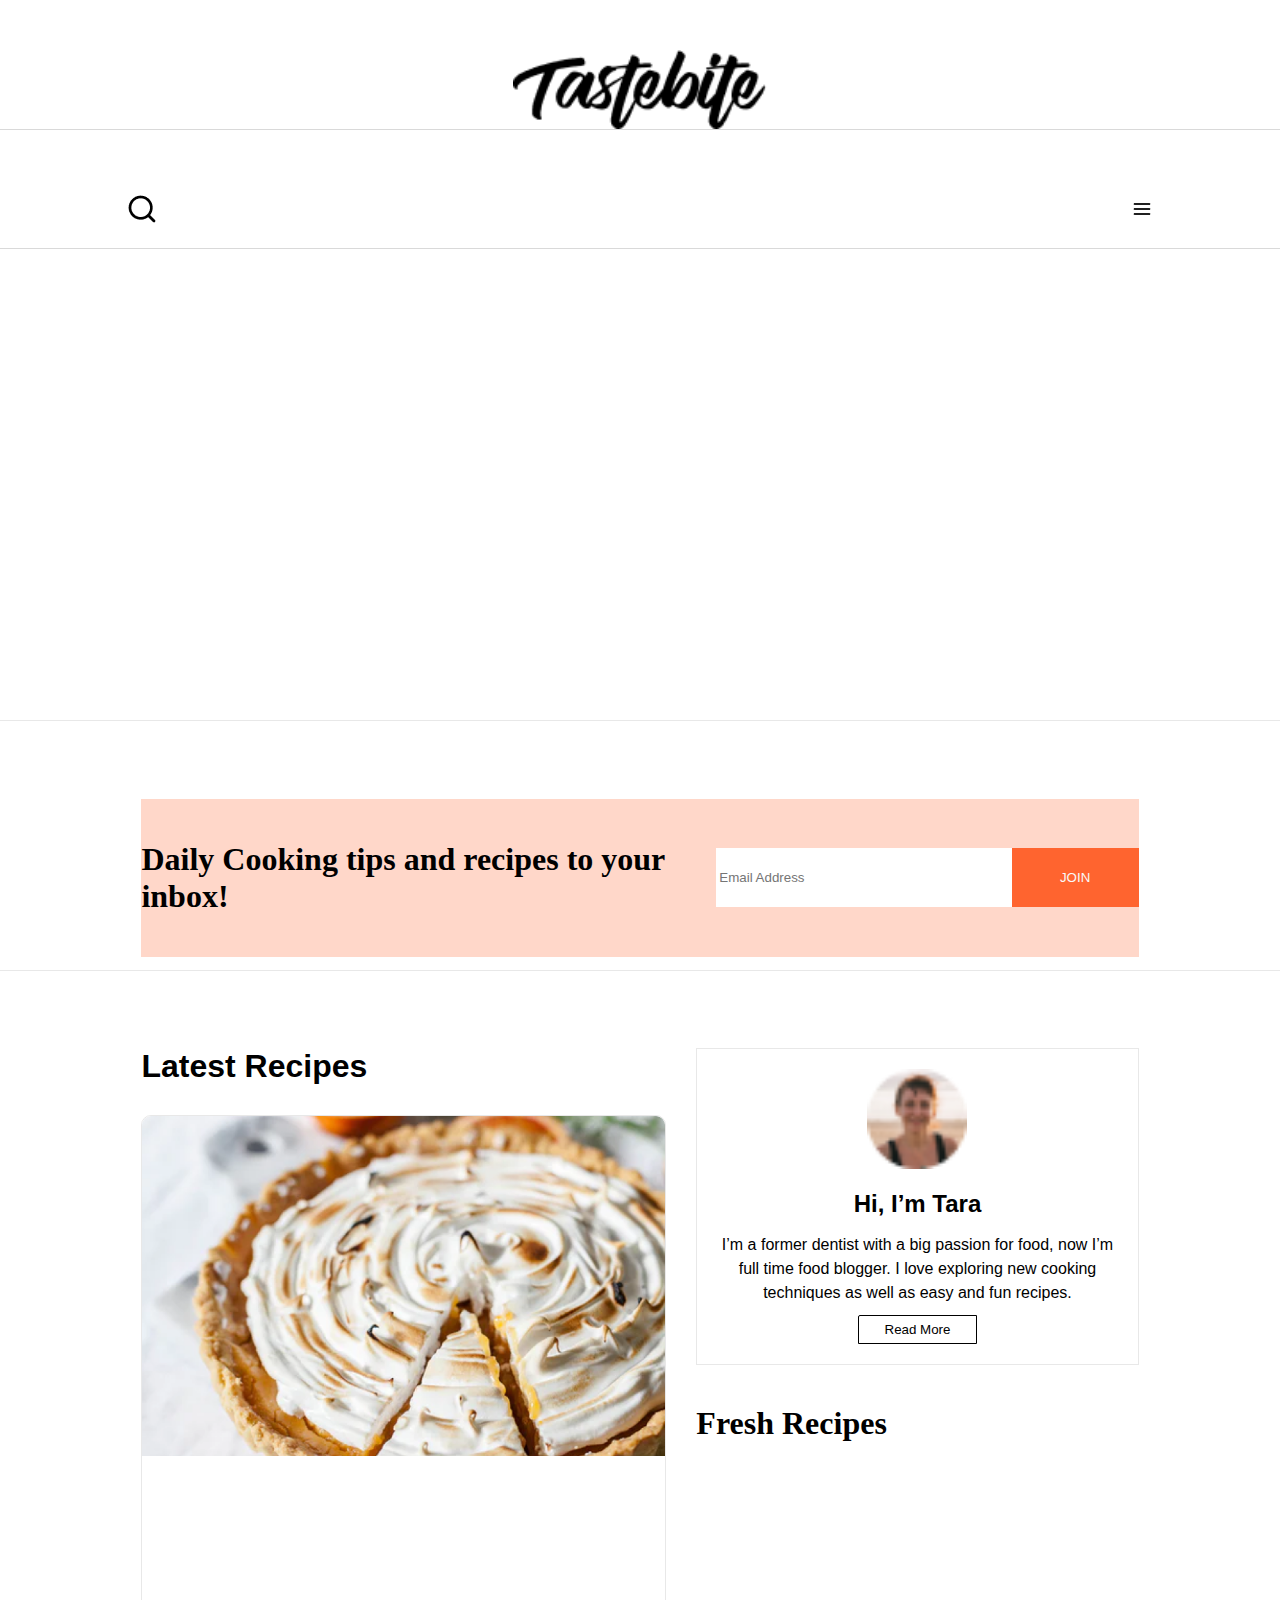
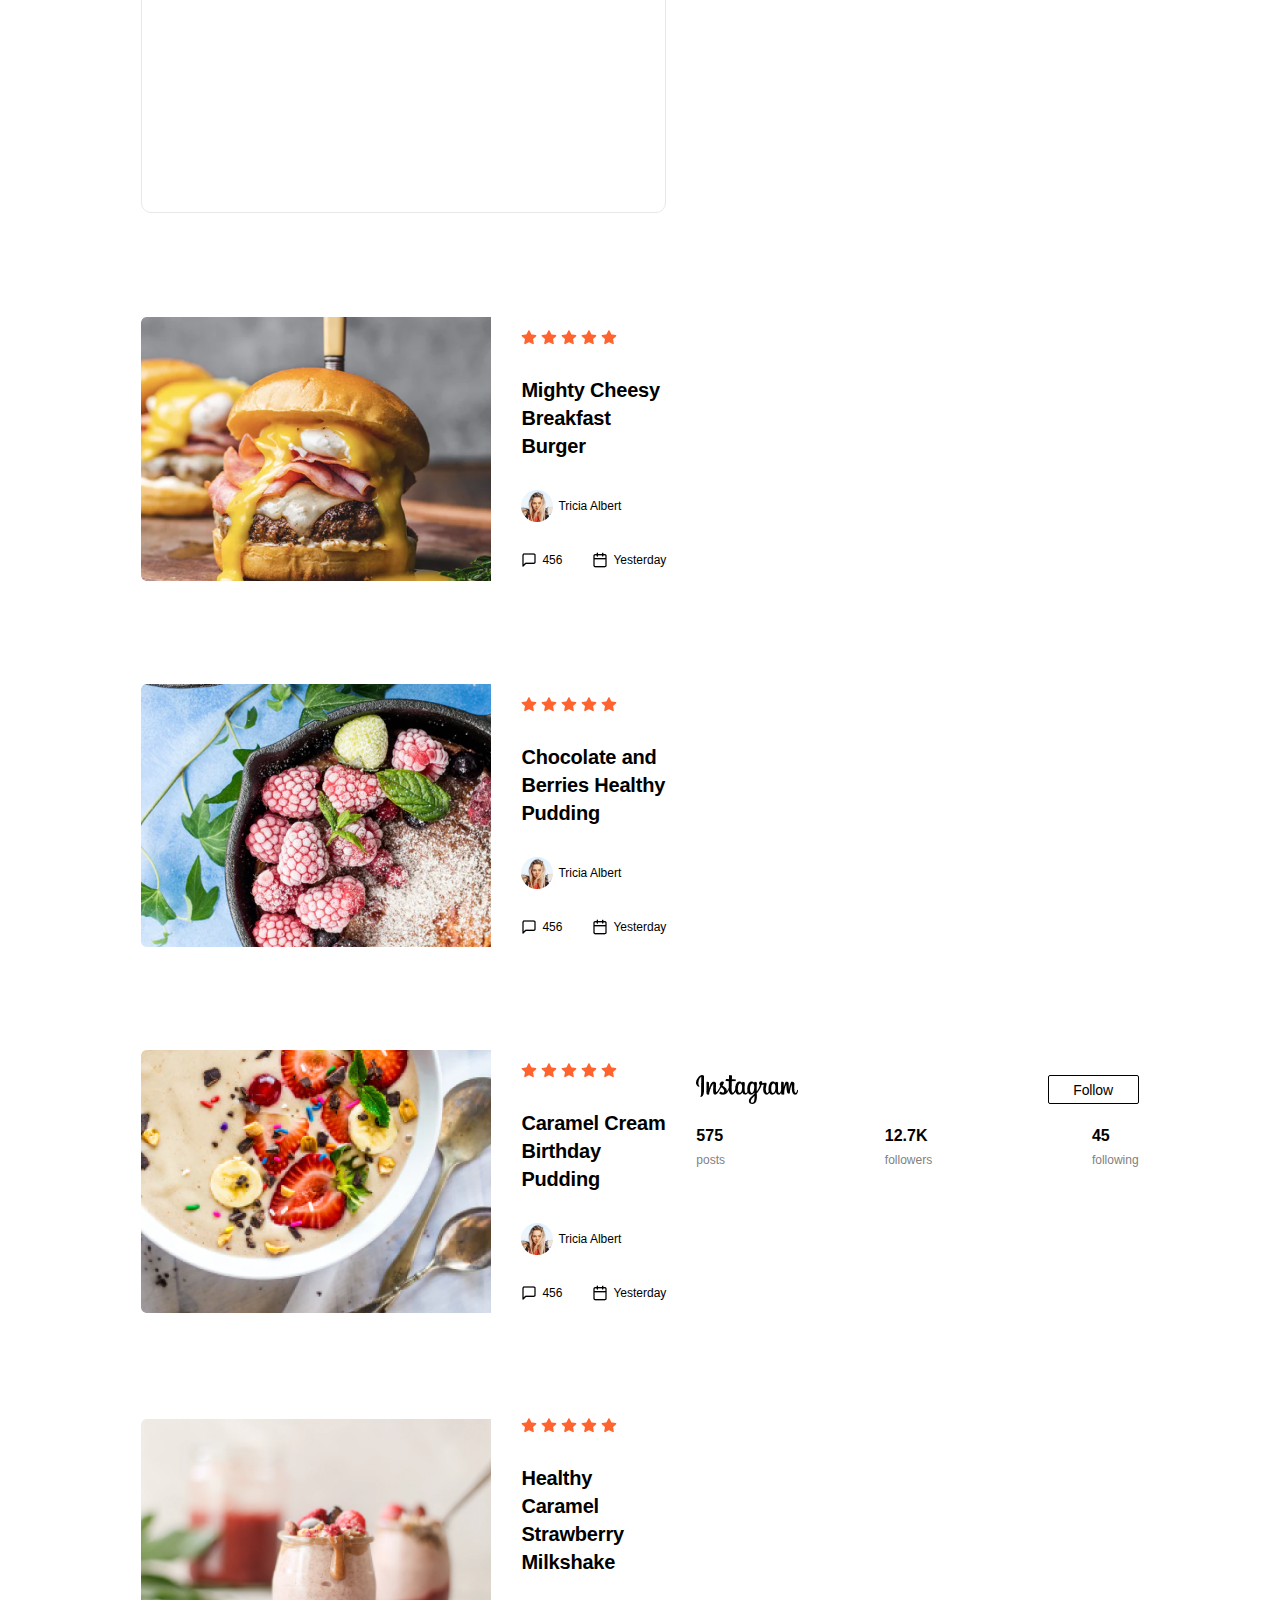
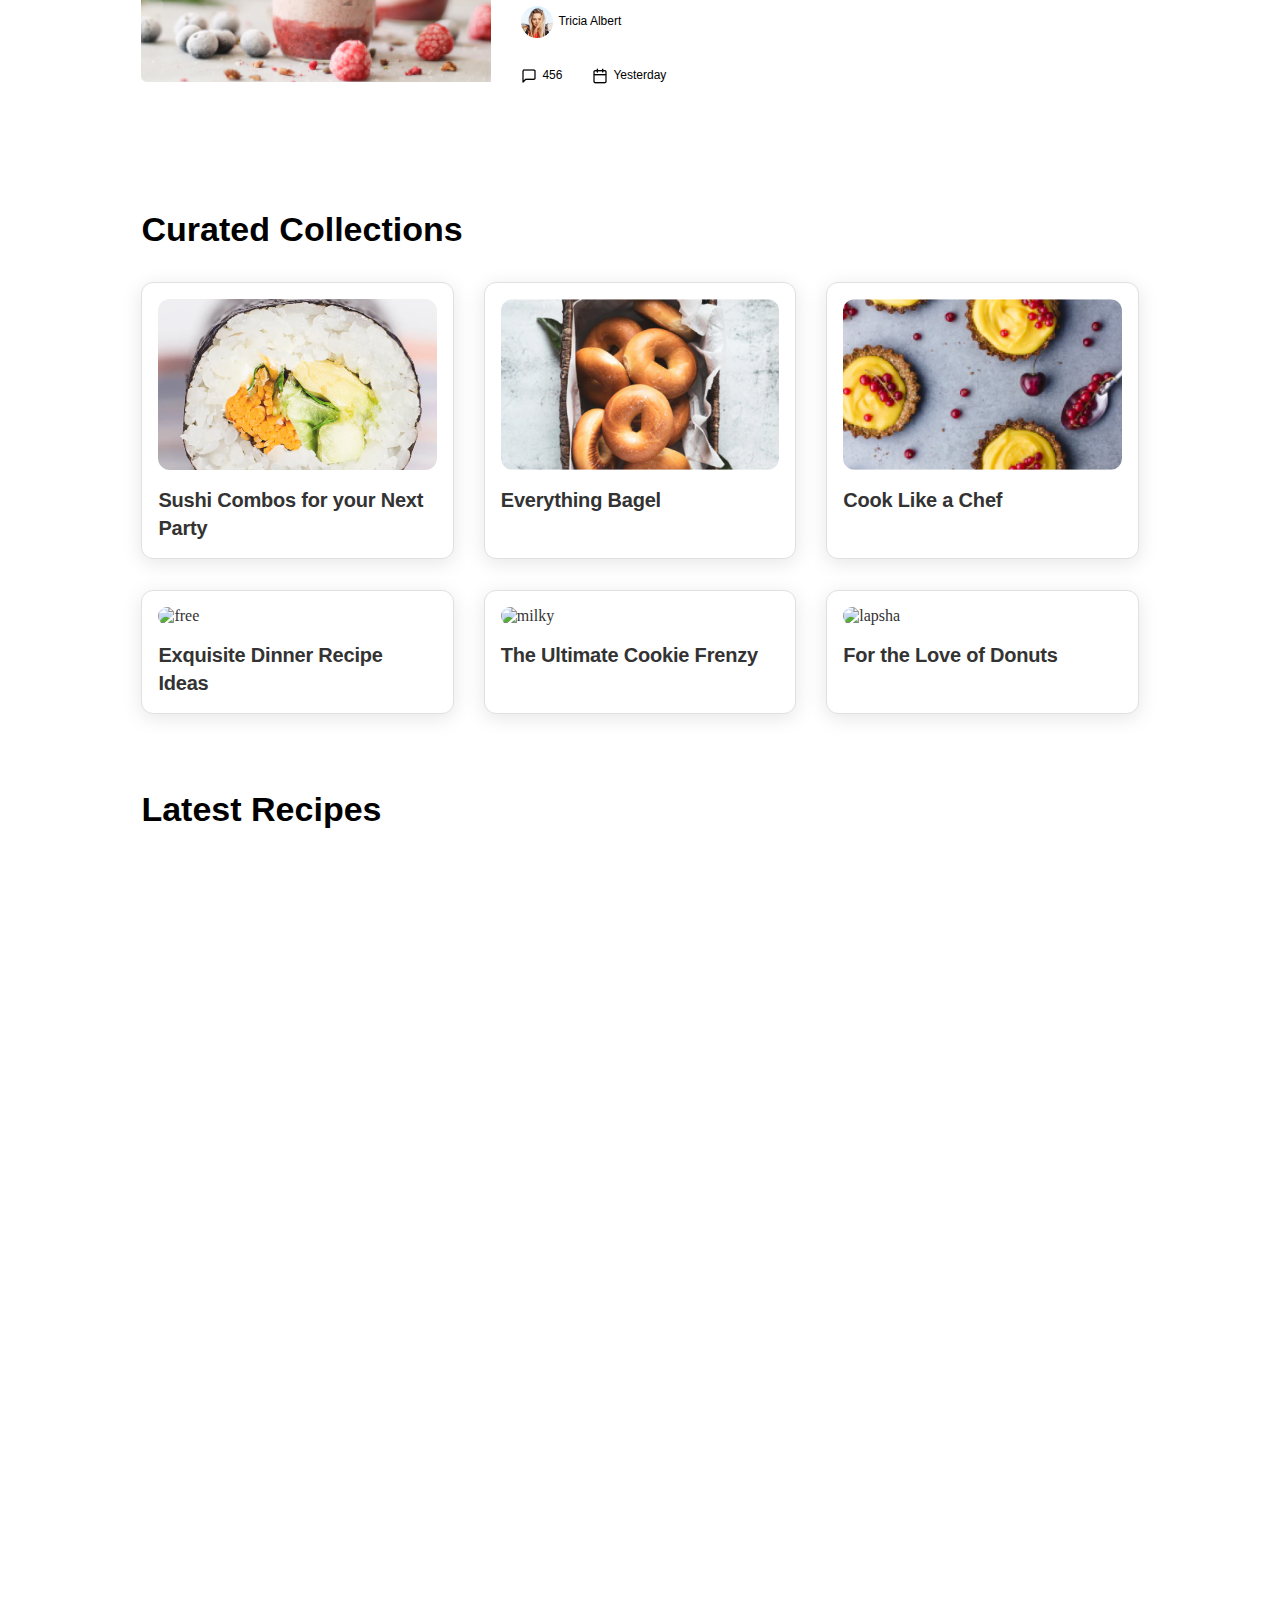
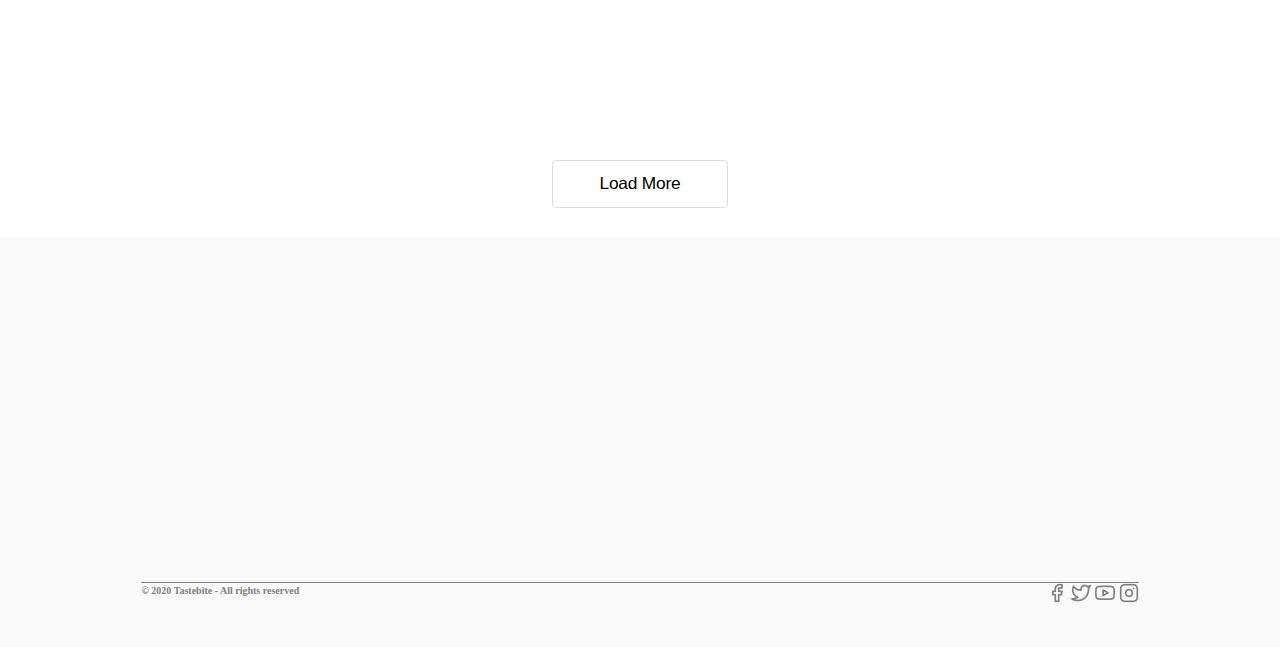
==== commit c43e310c: "Update fifthPage.html" ====
--- a/pages/fifthPage.html
+++ b/pages/fifthPage.html
@@ -7,6 +7,50 @@
     <link rel="stylesheet" href="../style.css" />
   </head>
   <body>
+    <div class="searcher" id="searcherFirst">
+      <div class="searching_side">
+        <input type="text" placeholder="Cake">
+        <img src="../img/del.png" alt="closed" id="closedEffect">
+      </div>
+          <div class="search_cards">
+            <div class="search_card">
+              <img src="../img/onsearch.png" alt="onsearch">
+              <div class="card_child">
+                <h3>Cake</h3>
+                <span>Category</span>
+              </div>
+            </div>
+            <div class="search_card">
+              <img src="../img/onsearch.png" alt="onsearch">
+              <div class="card_child">
+                <h3>Cake</h3>
+                <span>Category</span>
+              </div>
+            </div>
+            <div class="search_card">
+              <img src="../img/onsearch.png" alt="onsearch">
+              <div class="card_child">
+                <h3>Cake</h3>
+                <span>Category</span>
+              </div>
+            </div>
+            <div class="search_card">
+              <img src="../img/onsearch.png" alt="onsearch">
+              <div class="card_child">
+                <h3>Cake</h3>
+                <span>Category</span>
+              </div>
+            </div>
+            <div class="search_card">
+              <img src="../img/onsearch.png" alt="onsearch">
+              <div class="card_child">
+                <h3>Cake</h3>
+                <span>Category</span>
+              </div>
+            </div>
+          </div>
+        <button>See all 343 results</button>
+      </div>
     <div class="popup">
       <div class="exit">
         <img
@@ -18,9 +62,9 @@
       </div>
       <div class="menu">
         <a href="../index.html">Homepage</a>
-        <a href="./secondPage.html">SecondPage</a>
-        <a href="./thirdPage.html">ThirdPage</a>
-        <a href="./fourthPage.html">FourthPage</a>
+        <a href="../pages/secondPage.html">SecondPage</a>
+        <a href="../pages/thirdPage.html">ThirdPage</a>
+        <a href="../pages/fourthPage.html">FourthPage</a>
         <a href="../pages/fifthPage.html">LastPage</a>
       </div>
     </div>
@@ -28,7 +72,7 @@
       <img src="../img/logo.png" alt="last_logo" />
     </div>
     <header class="last_header">
-      <img src="../img/search.jpg" alt="search" />
+      <img src="../img/search.jpg" alt="search"  id="searcher_1"/>
       <img src="../img/logo.png" alt="last_logo" class="last_photo" />
         <nav>
             <div class="dropdown">
@@ -325,7 +369,130 @@
           <span>Cook Like a Chef</span>
         </div>
       </div>
-    </section>
+      <div class="main_food">
+        <div>
+          <img src="../img/free.png" alt="free" class="food" />
+          <span>Exquisite Dinner Recipe Ideas</span>
+        </div>
+        <div>
+          <img src="../img/milky.png" alt="milky" class="food" />
+          <span>The Ultimate Cookie Frenzy</span>
+        </div>
+        <div>
+          <img src="../img/dushes.png" alt="lapsha" class="food" />
+          <span>For the Love of Donuts</span>
+        </div>
+      </div>
+    </section>
+
+    <section class="menu_of_dishes">
+      <h1>Latest Recipes</h1>
+      <div class="menu_of_dishes_grid">
+        <div class="card_of_fifth">
+          <img src="../img/coctail.png" alt="coctail">
+          <h3>Caramel Strawberry Milkshake</h3>
+        </div>
+        <div class="card_of_fifth">
+          <img src="../img/kivilemon.png" alt="kiviLemon">
+          <h3>Cashew Vegan Rice</h3>
+        </div>
+        <div class="card_of_fifth">
+          <img src="../img/jele.png" alt="jele">
+          <h3>Smoked Salmon Salad Sandwich</h3>
+        </div>
+        <div class="card_of_fifth">
+          <img src="../img/blincik.png" alt="blincik">
+          <h3>Healthy Jam Waffle Breakfast</h3>
+        </div>
+        <div class="card_of_fifth">
+          <img src="../img/banana.png" alt="banana">
+          <h3>Chocolate and Banana Jar Cake</h3>
+        </div>
+        <div class="card_of_fifth">
+          <img src="../img/lapshaItaly.png" alt="italianLapsha">
+          <h3>Spinach and Cheese Pasta</h3>
+        </div>
+        <div class="card_of_fifth">
+          <img src="../img/napaleon.png" alt="napaleon">
+          <h3>Caramel Blueberry Scones</h3>
+        </div>
+        <div class="card_of_fifth">
+          <img src="../img/cherry.png" alt="cherry">
+          <h3>Four Ingredient Oatmeal Pancakes</h3>
+        </div>
+        <div class="card_of_fifth">
+          <img src="../img/krishna.png" alt="krishna">
+          <h3>Blueberry Carrot Cake</h3>
+        </div>
+        <div class="card_of_fifth">
+          <img src="../img/soya.png" alt="soya">
+          <h3>Vegan Cauliflower Salad</h3>
+        </div>
+        <div class="card_of_fifth">
+          <img src="../img/bigudi.png" alt="bigudi">
+          <h3>Roasted Red Pepper Soup</h3>
+        </div>
+        <div class="card_of_fifth">
+          <img src="../img/vishenka.png" alt="vishenka">
+          <h3>Triple Decker Cranberry Cake</h3>
+        </div>
+        <div class="card_of_fifth">
+          <img src="../img/zelen.png" alt="zelen">
+          <h3>Pork Shoulder Cashew Noodles</h3>
+        </div>
+        <div class="card_of_fifth">
+          <img src="../img/cheburek.png" alt="cheburek">
+          <h3>Toasted Farfalle In Pesto Sauce</h3>
+        </div>
+        <div class="card_of_fifth">
+          <img src="../img/hamburg.png" alt="hamburg">
+          <h3>Cheesy Bacon Burger Sliders</h3>
+        </div>
+      </div>
+      <button class="drop_down">Load More</button>
+    </section>
+    <footer>
+      <div class="footer_parent_1">
+        <div class="logo_last">
+          <img src="../img/logo.png" alt="">
+          <p>"On the other hand, we denounce with righteous indignation and dislike men who are so beguiled and demoralized by the charms of pleasure of the moment</p>
+        </div>
+        <div class="navigation_last">
+          <ul>
+            Tastebite
+            <li><a href="">About us</a></li>
+            <li><a href="">Careers</a></li>
+            <li><a href="">Contact Us</a></li>
+            <li><a href="">Feedback</a></li>
+
+          </ul>
+          <ul>
+            Legal
+            <li><a href="">Terms</a></li>
+            <li><a href="">Conditions</a></li>
+            <li><a href="">Cookies</a></li>
+            <li><a href="">Copyright</a></li>
+          </ul>
+          <ul>
+            Follow
+            <li><a href="">Facebook</a></li>
+            <li><a href="">Twitter</a></li>
+            <li><a href="">Instagram</a></li>
+            <li><a href="">Youtube</a></li>
+          </ul>
+        </div>
+      </div>
+
+      <div class="footer_parent_2">
+        <h4>© 2020 Tastebite - All rights reserved</h4>
+        <nav>
+          <a href=""><img src="../img/facebook.png" alt="facebook"></a>
+          <a href=""><img src="../img/twitter.png" alt="twitter"></a>
+          <a href=""><img src="../img/youtube.png" alt="youtube"></a>
+          <a href=""><img src="../img/instagram.png" alt="instagram"></a>
+        </nav>
+      </div>
+    </footer>
     <script src="../script.js"></script>
   </body>
 </html>
--- a/style.css
+++ b/style.css
@@ -34,9 +34,55 @@
     gap: 40px;
   }
 
+  .burger-checkbox {
+    position: absolute;
+    visibility: hidden;
+  }
+  .burger {
+    cursor: pointer;
+    display: block;
+    position: relative;
+    border: none;
+    background: transparent;
+    width: 40px;
+    height: 26px;
+
+  }
+  .burger::before,
+  .burger::after {
+    content: '';
+    left: 0;
+    position: absolute;
+    display: block;
+    width: 100%;
+    height: 4px;
+    border-radius: 10px;
+    background: #000;
+  }
+  .burger::before {
+    top: 0;
+    box-shadow: 0 11px 0 #000;
+    transition: box-shadow .3s .15s, top .3s .15s, transform .3s;
+  }
+  .burger::after {
+    bottom: 0;
+    transition: bottom .3s .15s, transform .3s;
+  }
+  .burger-checkbox:checked + .burger::before {
+    top: 11px;
+    transform: rotate(45deg);
+    box-shadow: 0 6px 0 rgba(0,0,0,0);
+    transition: box-shadow .15s, top .3s, transform .3s .15s;
+  }
+  .burger-checkbox:checked + .burger::after {
+    bottom: 11px;
+    transform: rotate(-45deg);
+    transition: bottom .3s, transform .3s .15s;
+  }
   .dropdown {
     position: relative;
     display: inline-block;
+  
   }
 
   .dropdown-content {
@@ -53,15 +99,18 @@
     padding: 12px 16px;
     text-decoration: none;
     display: block;
+    font-family: 'Inter', sans-serif;
   }
   .dropdown .dropbtn {
     border: none;
     background-color: white;
+    font-family: 'Inter', sans-serif;
   }
   .dropdown-content a:hover {
     transition: 1.5s;
     background-color: #ff6600;
     color: white;
+    font-family: 'Inter', sans-serif;
   }
   nav a:hover{
     color:#ff6600;
@@ -516,6 +565,9 @@
   font-size: 16px; /* Размер шрифта */
   cursor: pointer; /* Указатель при наведении */
   transition: background-color 0.3s ease, transform 0.3s ease; /* Плавные эффекты */
+  display: block;
+  margin-left: auto;
+  margin-right: auto;
 }
 
 .registration_form_wrapper button:hover {
@@ -743,10 +795,14 @@
   margin-top: calc(3.38vw + 31.3px);
   width: calc(6.38vw + 94px);
   height: 48px;
+  display: block;
+  margin-left: auto;
+  margin-right: auto;
   border-radius: 4px;
   border: 1px solid #ddd; /* Легкая граница */
   background-color: white; /* Белый фон */
-  font-family: 'Inter', sans-serif; /* Поддержка запасного шрифта */
+  font-family: 'Inter', sans-serif; /* Поддержка 
+  запасного шрифта */
   font-size: calc(0.37vw + 12.59px);
   font-weight: 500;
   line-height: 21.78px;
@@ -775,6 +831,7 @@
 
 /* Подвал */
 footer {
+  margin-top: 30px;
   padding-left: calc(14vw - 37.8px);
   padding-right: calc(14vw - 37.8px);
   padding-top: calc(4.13vw + 20.5px);
@@ -978,7 +1035,7 @@
   margin-top: 20px;
   margin-left: calc(14vw - 37.8px);
   margin-right: calc(14vw - 37.8px);
-  background-image: url(../img/video.png);
+  background-image: url(./img/video.png);
   background-size: cover;
   background-repeat: no-repeat;
   display: flex;
@@ -2295,7 +2352,7 @@
 
 /* Последняя страница */
 .last_logo_5 {
-  margin-top: 50px;
+  padding-top: 50px;
   display: flex;
   flex-direction: row;
   justify-content: center;
@@ -2307,7 +2364,7 @@
 .last_header {
   border-bottom:1px solid rgba(128, 128, 128, 0.299);
   border-top:1px solid rgba(128, 128, 128, 0.299);
-  margin-top: 40px;
+  padding-top: 40px;
   width: 100%;
   display: flex;
   flex-direction: row;
@@ -2517,76 +2574,117 @@
 .last_heading {
   display: flex;
   flex-direction: column;
-  border:1px solid #E8E8E8;
-}
+  border: 1px solid #E8E8E8;
+  border-radius: 10px; /* Закругленные углы */
+  overflow: hidden; /* Обрезка содержимого для закругленных углов */
+  transition: box-shadow 0.3s; /* Плавный эффект тени */
+}
+
+.last_heading:hover {
+  box-shadow: 0 4px 16px rgba(0, 0, 0, 0.2); /* Тень при наведении */
+}
+
 .last_heading img {
   width: 100%;
 }
+
 .last_girl {
   padding: 48px;
   display: flex;
   flex-direction: column;
   gap: 30px;
 }
+
 .last_girl img {
   width: 96px;
 }
+
 .last_girl h1 {
-font-family: 'Inter', sans-serif;
-font-size: 30px;
-font-weight: 600;
-line-height: 37px;
-text-align: left;
-}
+  font-family: 'Inter', sans-serif;
+  font-size: 30px;
+  font-weight: 600;
+  line-height: 37px;
+  text-align: left;
+  transition: color 0.3s; /* Плавный переход цвета */
+}
+
+.last_girl h1:hover {
+  color: #3498db; /* Изменение цвета заголовка при наведении */
+}
+
 .last_girl p {
-font-family: 'Inter', sans-serif;
-font-size: 18px;
-line-height: 28px;
-letter-spacing: -0.20000000298023224px;
-text-align: left;
-}
+  font-family: 'Inter', sans-serif;
+  font-size: 18px;
+  line-height: 28px;
+  letter-spacing: -0.2px;
+  text-align: left;
+}
+
 .last_secondary {
   display: flex;
   flex-direction: row;
   justify-content: space-between;
   align-items: center;
-}
+  gap: 5px;
+}
+
 .first_block {
   display: flex;
   flex-direction: row;
-  align-items:center;
+  align-items: center;
   gap: 5px;
 }
+
 .first_block img {
   width: 36px;
 }
+
 .first_block span {
-font-family: 'Inter', sans-serif;
-font-size: 12px;
-line-height: 15px;
-text-align: left;
-}
-.second_block{
-  display: flex;
-  flex-direction: row;
-  align-items:center;
+  font-family: 'Inter', sans-serif;
+  font-size: 12px;
+  line-height: 15px;
+  text-align: left;
+}
+
+.second_block {
+  display: flex;
+  flex-direction: row;
+  align-items: center;
   gap: 30px;
 }
+
 .second_block img {
   width: 16px;
 }
+
 .second_block span {
-font-family: 'Inter', sans-serif;
-font-size: 12px;
-line-height: 15px;
-text-align: left;
-}
+  font-family: 'Inter', sans-serif;
+  font-size: 12px;
+  line-height: 15px;
+  text-align: left;
+}
+
 .second_block div {
   display: flex;
   flex-direction: row;
-  align-items:center;
+  align-items: center;
   gap: 5px;
 }
+
+/* Анимация для секции .last_girl */
+.last_girl {
+  opacity: 0; /* Начальная прозрачность */
+  transform: translateY(20px); /* Начальное положение */
+  animation: fadeInUp 0.5s forwards; /* Анимация появления */
+}
+
+@keyframes fadeInUp {
+  to {
+    opacity: 1; /* Конечная прозрачность */
+    transform: translateY(0); /* Конечное положение */
+  }
+}
+
 .food_cards {
   margin-top: calc(4.13vw + 20.5px);
   display: flex;
@@ -2684,10 +2782,18 @@
   gap: 20px;
 }
 .last_grids div {
+  padding: 5px;
   margin-top: 10px;
   display: flex;
   flex-direction: column;
   gap: 10px;
+  background-color: #fff;
+    border: 2px solid #3498db;
+    border-radius: 10px;
+    box-shadow: 0 4px 8px rgba(0, 0, 0, 0.2);
+    opacity: 0;
+    transform: translateY(20px);
+    animation: fadeInUp 1s forwards;
 }
 .last_grids div img {
   width: 100%;
@@ -2768,8 +2874,252 @@
   display: grid;
   grid-template-columns: repeat(2, 1fr);
   gap: 20px;
+  
 }
 .again_last_grids img {
   width: 100%;
-}
-
+  background-color: #fff;
+    border: 2px solid #3498db;
+    border-radius: 10px;
+    box-shadow: 0 4px 8px rgba(0, 0, 0, 0.2);
+    opacity: 0;
+    transform: translateY(20px);
+    animation: fadeInUp 1s forwards;
+    padding: 10px;
+    transition: 1s;
+}
+@keyframes fadeInUp {
+  to {
+    opacity: 1; /* Конечная прозрачность */
+    transform: translateY(0); /* Конечное положение */
+  }
+}
+
+.menu_of_dishes {
+  margin-left: calc(14vw - 37.8px);
+  margin-right: calc(14vw - 37.8px);
+  margin-top: calc(4.13vw + 20.5px);
+}
+
+.menu_of_dishes_grid {
+  display: grid;
+  grid-template-columns: repeat(3, 1fr);
+  gap: 30px;
+}
+@media (max-width:700px) {
+  .menu_of_dishes_grid {
+    grid-template-columns: repeat(2, 1fr);
+  }
+}
+.menu_of_dishes_grid h3 {
+font-family: 'Inter', sans-serif;
+font-size: calc(0.71vw + 9.71px);
+font-weight: 600;
+line-height: 140%;
+}
+.menu_of_dishes_grid img {
+  width: 100%;
+}
+.card_of_fifth {
+  width: 100%;
+  padding: 20px;
+  background-color: #fff;
+  border: 2px solid #3498db;
+  border-radius: 10px;
+  box-shadow: 0 4px 8px rgba(0, 0, 0, 0.2);
+  opacity: 0; /* Начальная прозрачность */
+  transform: translateY(20px); /* Начальное положение */
+  animation: fadeInUp 1s forwards; /* Анимация появления */
+}
+
+@keyframes fadeInUp {
+  to {
+    opacity: 1; /* Конечная прозрачность */
+    transform: translateY(0); /* Конечное положение */
+  }
+}
+
+.card_of_fifth img {
+  width: 100%; /* Адаптивная ширина для изображения */
+  border-radius: 10px; /* Закругление углов изображения */
+}
+
+
+
+
+@media (max-width:500px) {
+  .card_of_fifth:last-child{
+    display: none;
+  }
+}
+
+.menu_of_dishes h1 {
+  width: 100%;
+  font-family: "Playfair Display", sans-serif;
+  font-size: calc(1.12vw + 19.7px);
+  font-weight: 700;
+  line-height: 44px;
+  text-align: left;
+}
+
+.searcher {
+  padding-left: calc(14vw - 37.8px);
+  padding-right: calc(14vw - 37.8px);
+  position: fixed;
+  width: 100vw;
+  height: 100%;
+  z-index: 1;
+  background-color:white;
+  display: none;
+}
+.searching_side {
+  display: flex;
+  flex-direction: row;
+  height: 40px;
+  align-items: center;
+  gap: 20px;
+  background-color: #f1f1f1; /* Светлый фон для поисковой строки */
+  padding: 10px;
+  border-radius: 8px; /* Округленные края */
+  box-shadow: 0 4px 6px rgba(0, 0, 0, 0.1); /* Тень для легкого эффекта */
+  transition: box-shadow 0.3s ease; /* Плавный эффект на изменение тени */
+}
+
+.searching_side:hover {
+  box-shadow: 0 6px 10px rgba(0, 0, 0, 0.2); /* Более сильная тень при наведении */
+}
+
+.searching_side input {
+  width: 100%;
+  outline: none;
+  border: none;
+  border-bottom: 1px solid #000000;
+  padding: 5px;
+  font-family: 'Inter', sans-serif;
+  font-size: 18px;
+  line-height: 140%;
+  background-color: transparent;
+  transition: border-color 0.3s ease, box-shadow 0.3s ease; /* Плавный переход для рамки и тени */
+}
+
+.searching_side input:focus {
+  border-bottom: 1px solid #007BFF; /* Изменение цвета рамки при фокусе */
+  box-shadow: 0 2px 5px rgba(0, 123, 255, 0.3); /* Тень вокруг строки при фокусе */
+}
+
+.searching_side img {
+  width: 20px; /* Размер изображения */
+  height: 20px;
+  cursor: pointer; /* Указатель курсора при наведении на картинку */
+  opacity: 0.7; /* Прозрачность изображения */
+  transition: opacity 0.3s ease, transform 0.3s ease; /* Плавный эффект на изменение прозрачности и масштаба */
+}
+
+.searching_side img:hover {
+  opacity: 1; /* Полная непрозрачность при наведении */
+  transform: scale(1.1); /* Легкое увеличение при наведении */
+}
+
+@keyframes fadeInUp {
+  from {
+    opacity: 0;
+    transform: translateY(20px); /* Начальная позиция ниже */
+  }
+  to {
+    opacity: 1;
+    transform: translateY(0); /* Конечная позиция */
+  }
+}
+
+.search_cards {
+  margin-top: 10px;
+  display: flex;
+  flex-direction: column;
+  gap:10px;
+}
+.search_card {
+  display: flex;
+  flex-direction: row;
+  align-items: center;
+  gap: 12px;
+  border-top: 1px solid rgb(206, 206, 206);
+  border-bottom: 1px solid rgb(206, 206, 206);
+  padding: 10px 0;
+  background-color: #fff;
+  transition: background-color 0.3s ease, box-shadow 0.3s ease;
+  border-radius: 8px;
+  opacity: 0; /* Изначально скрыто */
+  animation: fadeInUp 0.6s ease forwards; /* Анимация появления */
+}
+
+.search_card:nth-child(1) {
+  animation-delay: 0.1s; /* Задержка для первой карточки */
+}
+.search_card:nth-child(2) {
+  animation-delay: 0.2s; /* Задержка для второй карточки */
+}
+.search_card:nth-child(3) {
+  animation-delay: 0.3s; /* Задержка для третьей карточки */
+}
+/* Добавь больше задержек для других карточек, если необходимо */
+
+.search_card:hover {
+  background-color: #f9f9f9;
+  box-shadow: 0 4px 8px rgba(0, 0, 0, 0.1);
+  cursor: pointer;
+}
+
+.search_card img {
+  width: 65px;
+  height: 65px;
+  border-radius: 50%;
+  transition: transform 0.3s ease;
+}
+
+.search_card img:hover {
+  transform: scale(1.1);
+}
+
+.search_card h3 {
+  font-family: 'Inter', sans-serif;
+  font-size: 12px;
+  font-weight: 600;
+  line-height: 15px;
+  color: #333;
+  transition: color 0.3s ease;
+}
+
+.search_card:hover h3 {
+  color: #007BFF;
+}
+
+.search_card span {
+  font-family: 'Inter', sans-serif;
+  font-size: 10px;
+  line-height: 16px;
+  color: #666;
+}
+
+.search_card:hover span {
+  color: #333;
+}
+
+
+.searcher button {
+  display: block;
+  margin: auto;
+  margin-top: 30px;
+  width: 170px;
+  height:29px;
+  padding: 6px 24px 6px 24px;
+  border-radius: 2px;
+  border: 1px solid black;
+  background-color: transparent;
+  font-family: 'Inter', sans-serif;
+  font-size: 14px;
+  font-weight: 500;
+  line-height: 16.94px;
+}
+#searcher_1 {
+  cursor:pointer;
+}
